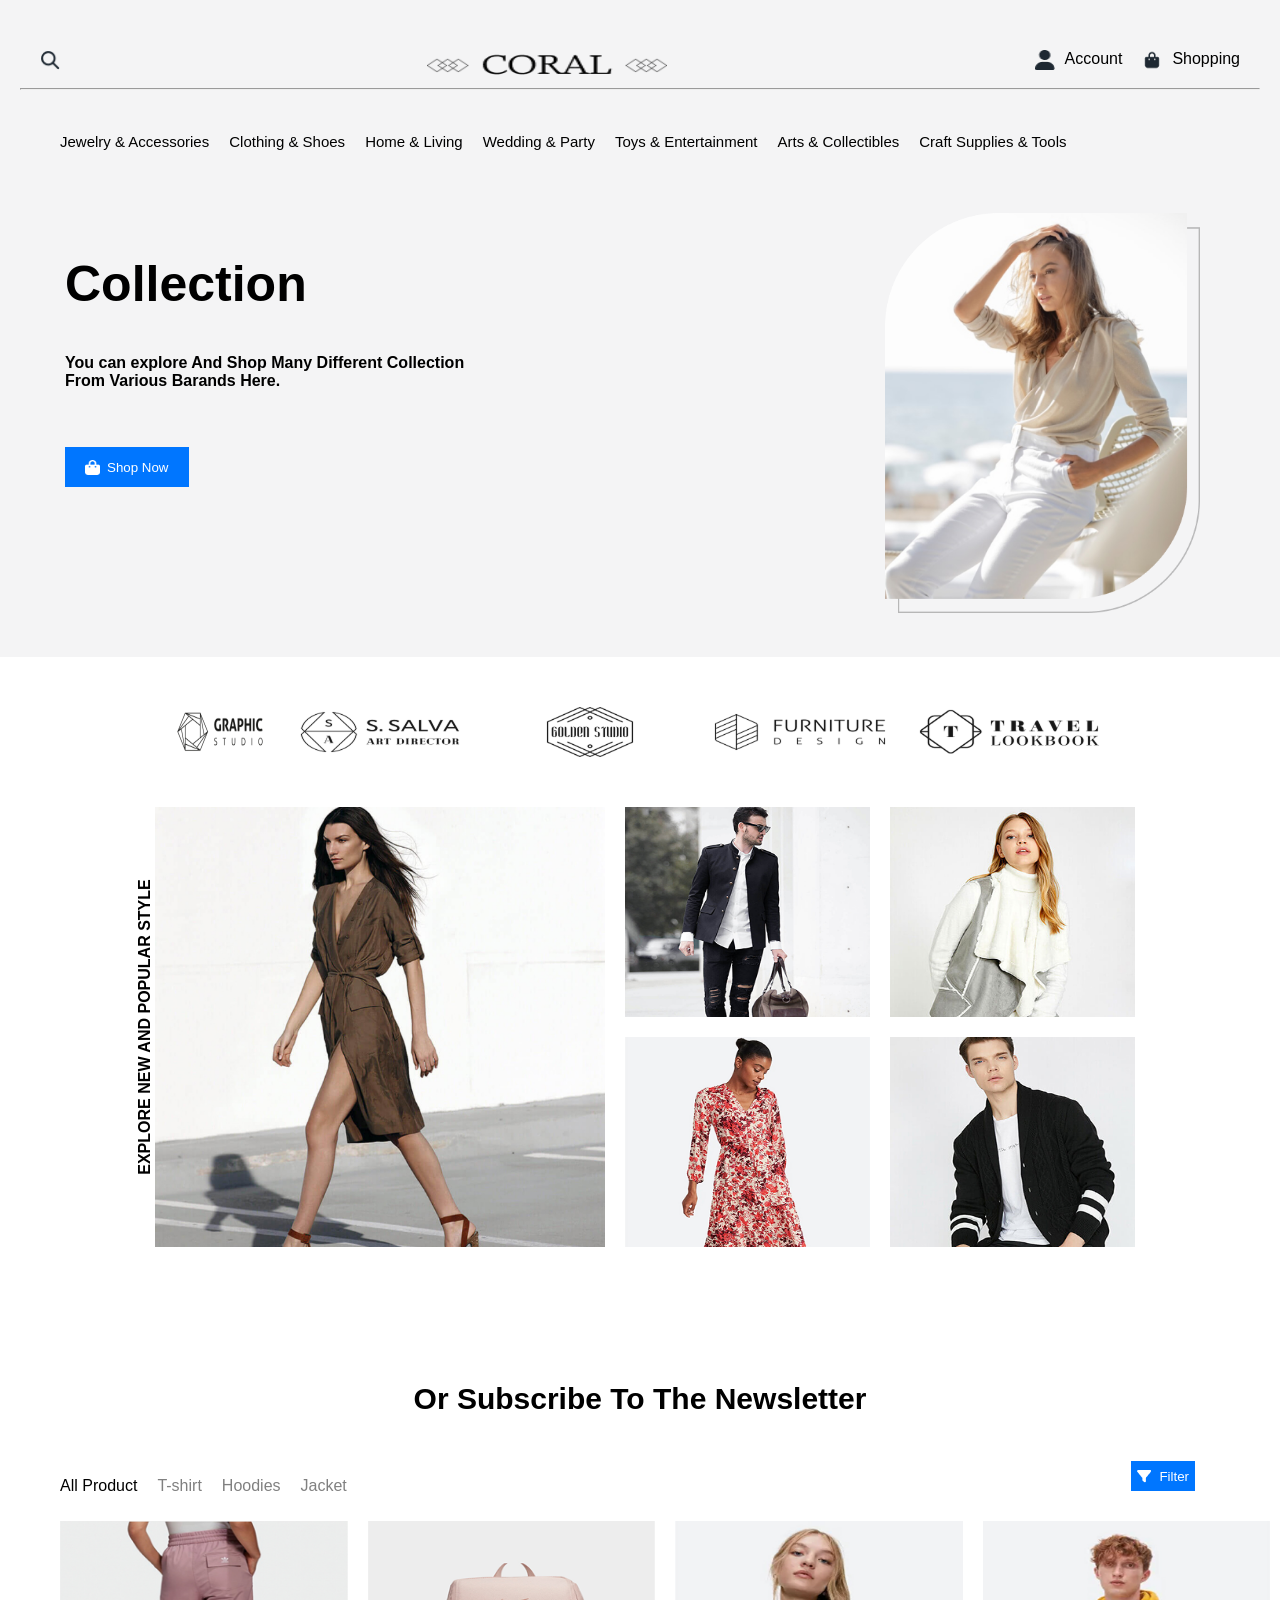
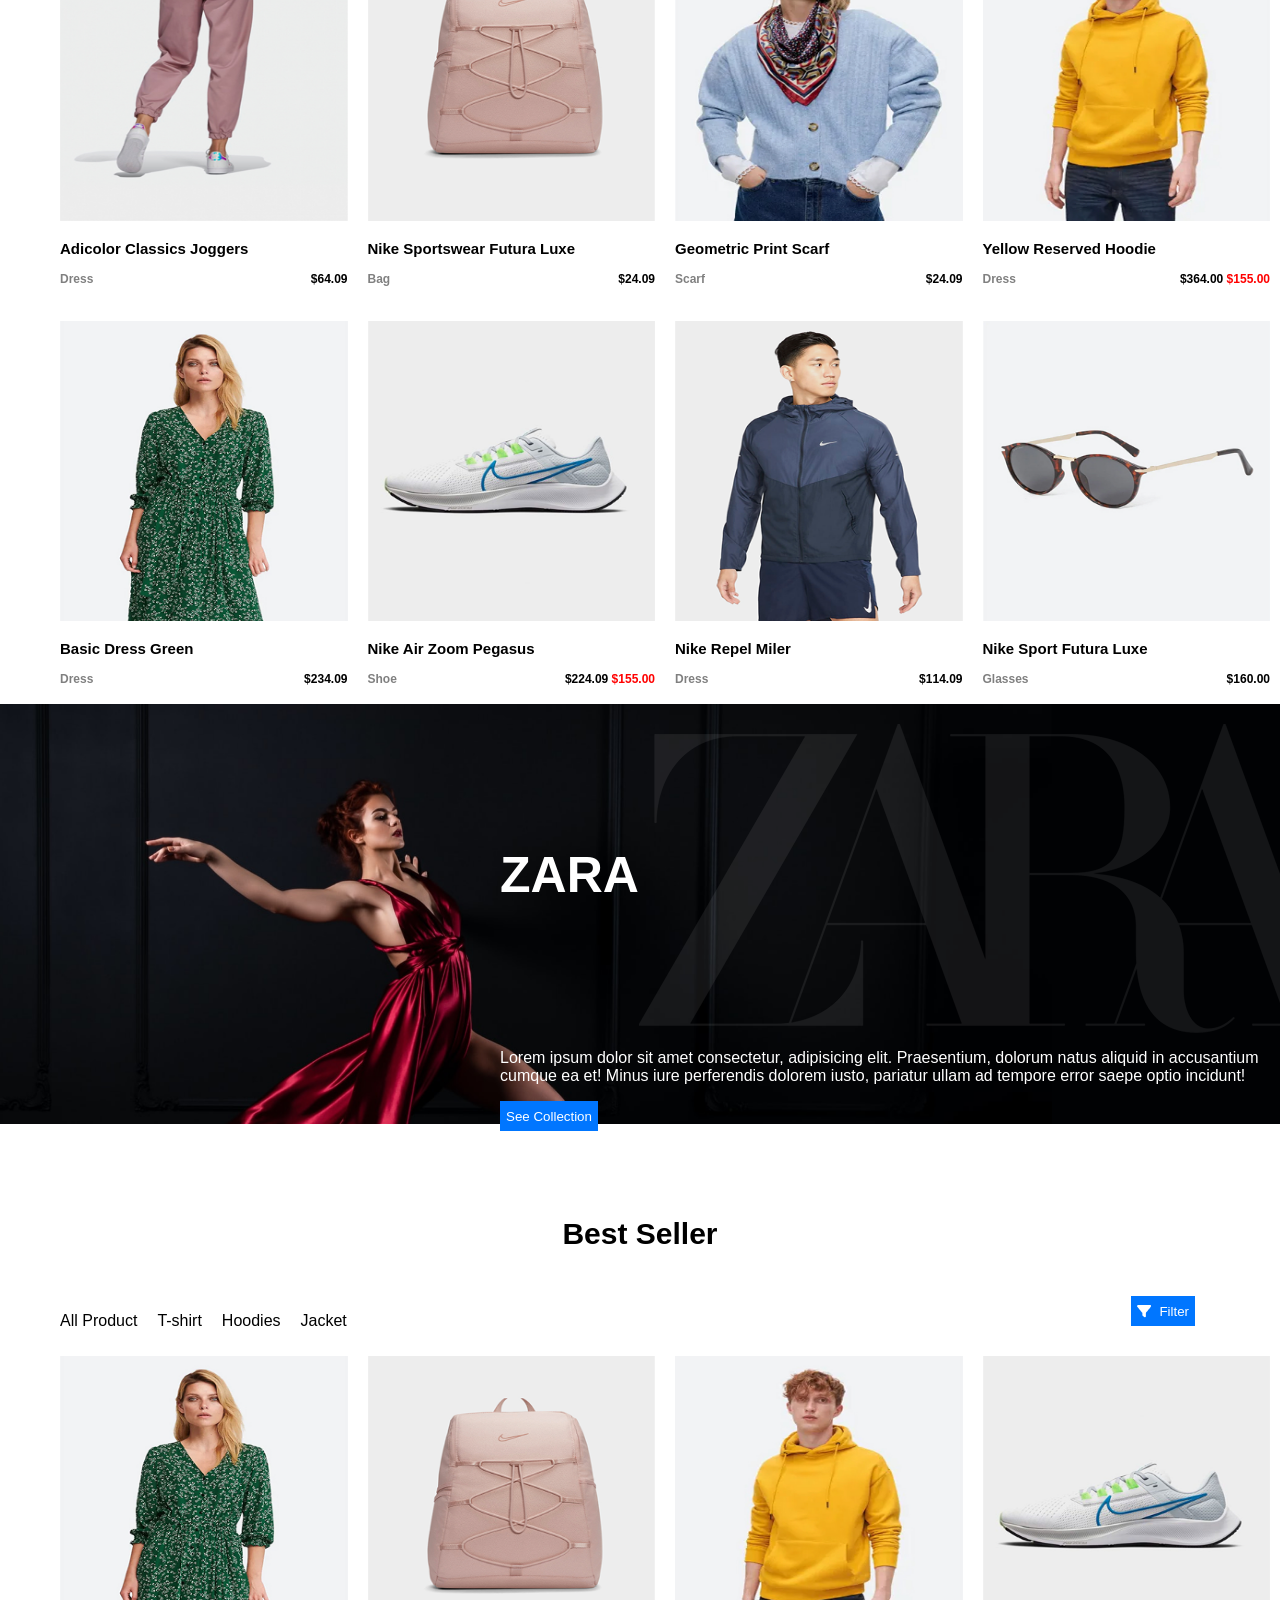
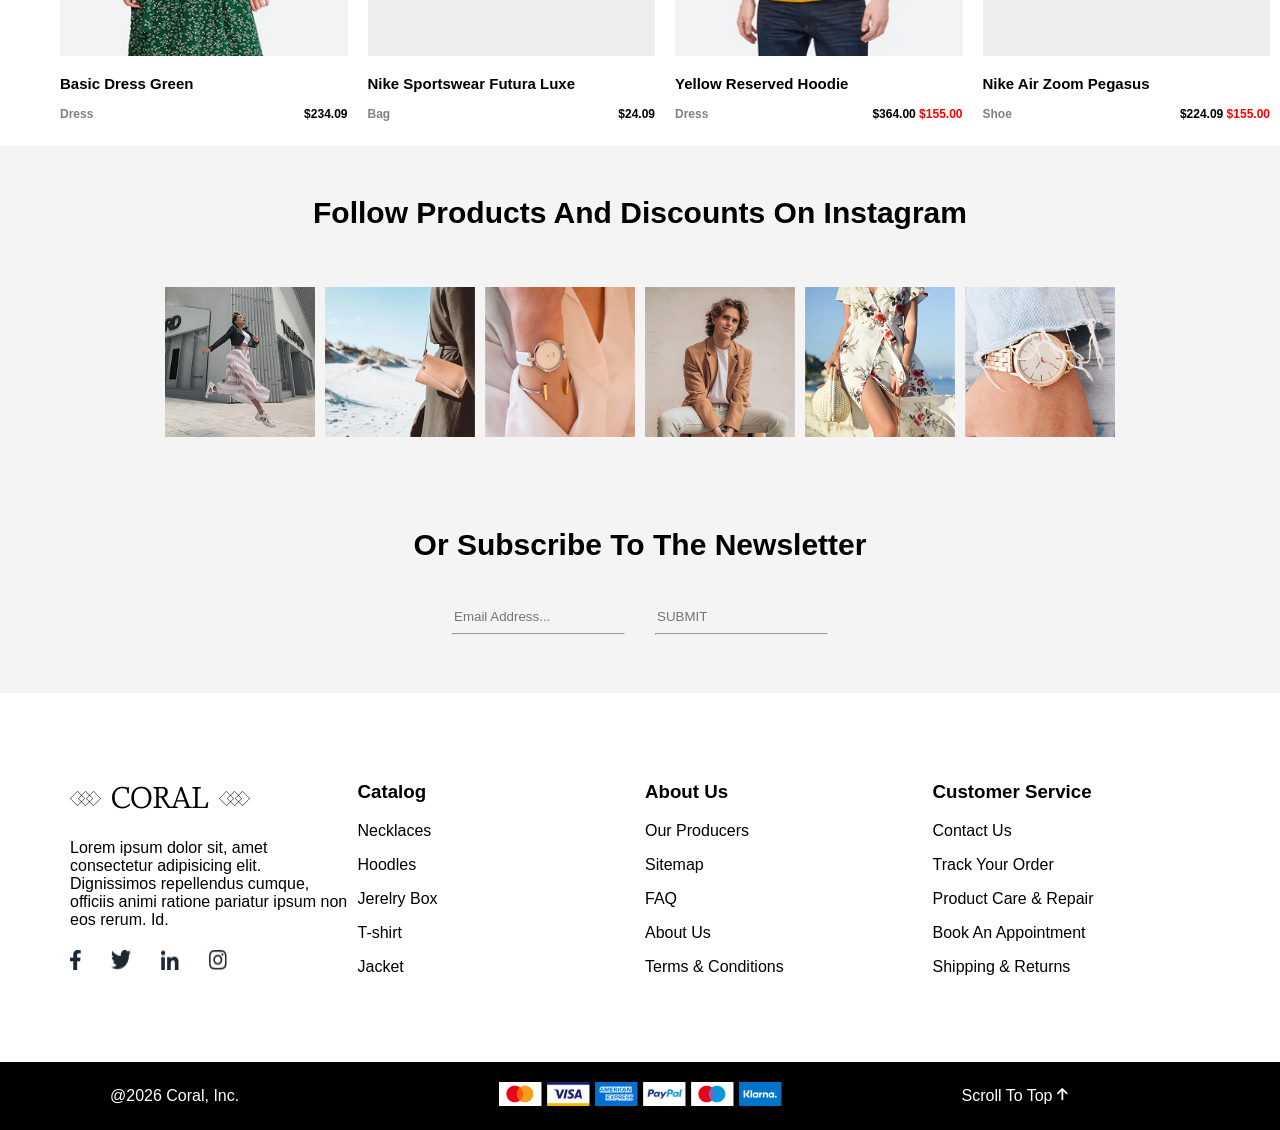
==== index.html @ 8d9a7d16 "Initial commit" ====
<!DOCTYPE html>
<html lang="en">
<head>
    <meta charset="UTF-8">
    <meta name="viewport" content="width=device-width, initial-scale=1.0">
    <title>Home Page</title>
    <link rel="stylesheet" href="style.css">
</head>
<body>

    <div class="mainimg">

    
    <nav class="nav-icon sticky" ><!--This is where i put my first nav-->
         <img src="icon.png" alt="Logo.png" width="20px" height="20px">
         <img src="logo.png" alt="Logo.png" width="20%" height="30px">
        <div class="text-img"> 
        <img src="iconA.png" alt="Logo.png" width="20px" height="20"> <a href="">Account</a> <br>
         <img src="shoping-icon.png" alt="Logo.png" width="20px" height="20"> <a href="">Shopping</a> 
        </div>

    </nav><hr>
    <div>
    <nav class="nav-button"> <!--This is where i put my second nav button-->
          <ul class="first-text">
            <li> <a href="index.html">Jewelry & Accessories</a></li>
            <li><a href="about.html">Clothing & Shoes</a></li>
            <li><a href="contact.html">Home & Living</a></li>
            <li><a href="contact.html">Wedding & Party</a></li>
       <li><a href="contact.html">Toys & Entertainment</a></li>
       <li><a href="contact.html">Arts & Collectibles</a></li>
    <li><a href="contact.html">Craft Supplies & Tools</a></li>    
    </ul> 
    </nav></div>

    <div class="section-one"> <!--first section-->
        <div class="first-side">
        <h2>Collection</h2>
        <h4>You can explore And Shop Many Different Collection <br>From Various Barands Here.</h4> <br><br>
       
        <button style="padding:20px 20px;"> <img src="icon1.png" width="15px" height="15px"> Shop Now</button></div>
        <div><img src="image-product.png" alt="collection.png" width="100%" height="400px"></div>
        
    </div>
</div>
    <div class="logo-section"><!--First logo section-->
         <img src="05.png" alt="Logo.png" width="100px" height="50px">
         <img src="brand-5.png" alt="Logo.png" width="200px" height="50px">
          <img src="brand-3.png" alt="Logo.png" width="200px" height="50px">
         <img src="brand-4.png" alt="Logo.png" width="200px" height="50px">
          <img src="brand-2.png" alt="Logo.png"width="200px" height="50px" >
        
    </div>
    <div class="image-m1">
  <div class="cat-pic"> 
  <img src="image-category-1.png" alt="image-side one"  width="100%" height="440px" style="padding-left: 10px; display: cover;">
 <h4 class="rotated">EXPLORE NEW AND POPULAR STYLE</h4>
  </div>
<!-- width="500px" height="450px" -->
 <div>
<div class="mar">
<img src="01.png" alt="Logo.png" width="245px" height="210px" > 
<img src="03.png" alt="Logo.png" width="245px" height="210px">
<img src="item-category-2.png" alt="Logo.png" width="245px" height="210px" >
<img src="item-category-hover 1.png" alt="Logo.png" width="245px" height="210px" >
</div>
 </div>


</div>

    
    <!-- <div class="section-two">
<div class="sideone">
    
<img src="image-category-1.png" alt="Logo.png" width="100%" height="400px" style="padding-left: 40px;"><h4 class="rotated-text">EXPLORE NEW AND POPULAR STYLE</h4>
</div>


  <div class="market1">
        <div class="saleone">
          <img src="image-product-6.png" alt="Ardicolor-classic.png"width="100%" height="300px" >   
          <p><b></b></p>
          <div class="price">
           <b> </b>

          </div>

    <div class="saleone">
            <img src="item-category-2.png" alt="Logo.png" width="100%" height="300px" > 
            <p><b></b>
  <div class="price">
           <b> </b>
        </div>
          </div>



        </div>
        <div class="saleone">
            <img src="image-product-4.png" alt="Logo.png"  width="100%" height="300px"> 
            <p><b></b></p>
  <div class="price">
           <b> </b>
        </div>

    <div class="saleone">
            <img src="image-product6.png" alt="Logo.png" width="100%" height="300px" > 
            <p><b></b>
  <div class="price">
           <b> </b>
        </div>
          </div>

          </div>



     
          </div>


     </div>
</div> 
 -->

<!--    
    <h2 class="sub">Or Subscribe To The Newsletter</h2> -->

    <!-- <div class="text">
        <div class="image">home
            <image class="more">
<img src="image-category-1.png" alt="Logo.png" width="100%" height="400px">
<img src="image-category-1.png" alt="Logo.png" width="100%" height="400px">
            </image>


        </div>


        <div class="text1">
           <p> <img src="image-category-1.png" alt="Logo.png" width="100%" height="400px"></p>
           
               
            <div class="two">come home when is time
                <img src="image-category-1.png" alt="Logo.png" width="100%" height="400px">
                <p>next</p>
                <p>come</p>
                <p><img src="image-category-1.png" alt="Logo.png" width="100%" height="400px"></p>
            </div>
            </div>
        
    </div> -->
    <div>
      <h2 class="sub">Or Subscribe To The Newsletter</h2>
    <section class="section">
      
        <ul class="item-search">
            <li>All Product</li>
            <li style="color: grey;">T-shirt</li>
            <li style="color: grey;">Hoodies</li>
            <li style="color: grey;">Jacket</li>  
        </ul> 
        <div class="btn1"> <button> <img src="icon2.png"> Filter</button>
</div>


    </section>


<div class="container">
  <div class="col">
    <div><img src="image-product-3.png" width="100%" height="300px"> </div>
    
    <h3>Adicolor Classics Joggers</h3>
    <div class = "sub-category">
      <p class="dr"><b>Dress</b></p>
      <p><b>$64.09</b></p>
    </div>

  </div>
 <!-- col two is here -->
   <div class="col">
    <div><img src="image-product-4.png" width="100%" height="300px"> </div>
    
    <h3>Nike Sportswear Futura Luxe</h3>
    <div class = "sub-category">
      <p class="dr"><b>Bag</b></b></p>
      <p><b>$24.09</b></p>
    </div>

  </div>
  <!--col 3 is here-->
     <div class="col">
      <div>   <img src="image-product-5.png" width="100%" height="300px"> </div>
 
    <h3>Geometric Print Scarf</h3>
    <div class = "sub-category">
      <p class="dr"><b>Scarf</b></b></p>
      <p><b>$24.09</b></p>
      
    </div>

  </div>
  <!--col 4 is here-->
     <div class="col">
      <div class="div-sale"> <img src="image-product6.png" width="100%" height="300px">   </div>
 <!-- <span class="top-sale">Sales</span> -->
    <h3>Yellow Reserved Hoodie</h3>
    <div class = "sub-category">
      <p class="dr"><b>Dress</b></b></p>
      <p class="dp"><b>$364.00</b>   <span style="color: red;"><b>$155.00</b></span></p>
      
    </div>

  </div>
</div>


<div class="container" style= "padding-top:35px;">
  <div class="col">
    <div><img src="image-product-7.png" width="100%" height="300px"> </div>
    
    <h3>Basic Dress Green</h3>
    <div class = "sub-category">
      <p class="dr"><b>Dress</b></p>
      <p> <b>$234.09</b></p>
    </div>

  </div>
 <!-- col two is here -->
   <div class="col">
    <div><img src="image-product-6.png" width="100%" height="300px"> </div>
    
    <h3>Nike Air Zoom Pegasus</h3>
    <div class = "sub-category">
      <p class="dr"><b>Shoe</b></p>
      <p> <b>$224.09</b> <span style="color: red; "> <b>$155.00</b></span></p>
    </div>

  </div>
  <!--col 3 is here-->
     <div class="col">
      <div>   <img src="image-product-1.png" width="100%" height="300px"> </div>
 
    <h3>Nike Repel Miler</h3>
    <div class = "sub-category">
      <p class="dr"> <b>Dress</b></p>
      <p> <b>$114.09</b></p>
      
    </div>

  </div>
  <!--col 4 is here-->
     <div class="col">
      <div class="div-sale"> <img src="image-product-2.png" width="100%" height="300px">   </div>
 <!-- <span class="top-sale">Sales</span> -->
    <h3>Nike Sport Futura Luxe</h3>
    <div class = "sub-category">
      <p class="dr"> <b>Glasses</b></p>
      <p class="dp"> <b>$160.00 </b> </p>
      
    </div>

  </div>
</div>


     <!-- <div class="market">
        <div class="saleone">
          <img src="image-product-3.png" alt="Ardicolor-classic.png"width="100%" height="300px" >   
          <p><b>Ardicolors Classics Joggers..</b></p>
          <div class="price">Dress
          <p class="prices"> <b> $25.00</b></p>

          </div><br>

    <div class="saleone">
            <img src="image-product-7.png" alt="Logo.png" width="100%" height="300px" > 
            <p><b>Nike Sportswear Futura Luxe..</b>
  <div class="price">Dress
           <b> $25.00</b>
        </div>
          </div>



        </div>
        <div class="saleone">
            <img src="image-product-4.png" alt="Logo.png"  width="100%" height="300px"> 
            <p><b>Nike Sportswear Futura Luxe</b></p>
  <div class="price">Dress
           <b> $25.00</b>
        </div><br>

    <div class="saleone">
            <img src="image-product-6.png" alt="Logo.png" width="100%" height="300px" > 
            <p><b>Nike Sportswear Futura Luxe</b>
  <div class="price">Dress
           <b> $25.00</b>
        </div>
          </div>

          </div>
        
 <div class="saleone">
            <img src="image-product-5.png" alt="Logo.png" width="100%" height="300px" > 
            <p><b>Nike Sportswear Futura Luxe<b></p>
  <div class="price">Dress
           <b> $25.00</b>
        </div><br>

    <div class="saleone">
            <img src="image-product-1.png" alt="Logo.png" width="100%" height="300px" > 
            <p><b>Nike Sportswear Futura Luxe</b>
  <div class="price">Dress
           <b> $25.00</b>
        </div>
          </div>

          </div>




           <div class="saleone">
            <img src="image-product6.png" alt="Logo.png" width="100%" height="300px" > 
            <p><b>Nike Sportswear Futura Luxe</b>
  <div class="price">Dress
           <b> $25.00</b>
        </div><br>
        

            <div class="saleone">
            <img src="image-product-2.png" alt="Logo.png" width="100%" height="300px" > 
            <p><b>Nike Sportswear Futura Luxe</b>
  <div class="price">Dress
           <b> $25.00</b>
        </div>
          </div>
          </div>


          
     

     </div>
     </div> -->

 <br>

    <div class="newtext">
        <div class="new11">
             <h2>ZARA</h2> 
             <img src="ZaraLogo 1.png" alt="Zara company logo" class="zere" ></div>
            <div class="lorem"> <P>Lorem ipsum dolor sit amet consectetur, adipisicing elit. Praesentium, dolorum natus aliquid in accusantium cumque ea et! Minus iure perferendis dolorem iusto, pariatur ullam ad tempore error saepe optio incidunt!</P>
            <button>See Collection</button>
            </div>      
        
    </div>
    <div><br></div>
    <!-- <div class="img-container">
<img src="background.png" alt="Sara image" width="100%" height="200px"class="zara-image">
<div class="overlay-text"> 
 <div class="logo-text-wrapper"> <span class="logo-text"> Zara</span>
  <img src="ZaraLogo 1.png" class="zara-logo"> 
</div>
      
  Lorem ipsum dolor sit, amet consectetur 
  adipisicing elit. Omnis ab soluta nesciunt, iste quaerat illo!


</div>
    </div> -->
    
  <h2 class="sub">Best Seller</h2>
     <section class="section">
        <ul class="item-search">
            <li>All Product</li>
            <li>T-shirt</li>
            <li>Hoodies</li>
            <li>Jacket</li>  
        </ul>   
        <div class="btn1"> <button> <img src="icon2.png"> Filter</button>
</div>
    </section>

    <div class="container">
  <div class="col">
    <div><img src="image-product-7.png" width="100%" height="300px"> </div>
    
    <h3>Basic Dress Green</h3>
    <div class = "sub-category">
      <p class="dr"><b>Dress</b></p>
      <p> <b>$234.09</b></p>
    </div>

  </div>
 <!-- col two is here -->
   <div class="col">
    <div><img src="image-product-4.png" width="100%" height="300px"> </div>
    
    <h3>Nike Sportswear Futura Luxe</h3>
    <div class = "sub-category">
      <p class="dr"><b>Bag</b></b></p>
      <p><b>$24.09</b></p>
    </div>

  </div>
  <!--col 3 is here-->
     <div class="col">
      <div class="div-sale"> <img src="image-product6.png" width="100%" height="300px">   </div>
 <!-- <span class="top-sale">Sales</span> -->
    <h3>Yellow Reserved Hoodie</h3>
    <div class = "sub-category">
      <p class="dr"><b>Dress</b></b></p>
      <p class="dp"><b>$364.00</b>   <span style="color: red;"><b>$155.00</b></span></p>
      
    </div>

  </div>
  <!--col 4 is here-->
   <div class="col">
    <div><img src="image-product-6.png" width="100%" height="300px"> </div>
    
    <h3>Nike Air Zoom Pegasus</h3>
    <div class = "sub-category">
      <p class="dr"><b>Shoe</b></p>
      <p> <b>$224.09</b> <span style="color: red; "> <b>$155.00</b></span></p>
    </div>

  </div>
</div>


     <!-- <div class="market">
        <div class="saleone">
          <img src="image-product-3.png" alt="Ardicolor-classic.png"width="100%" height="300px" >   
          <p><b>Ardicolors Classics Joggers</b></p>
          <div class="price">Dress
           <b> $25.00</b>

          </div><br>

    <div class="saleone">
          
           
  <div class="price">
           
        </div>
          </div>



        </div>
        <div class="saleone">
            <img src="image-product-4.png" alt="Logo.png"  width="100%" height="300px"> 
            <p><b>Nike Sportswear Futura Luxe</b></p>
  <div class="price">Dress
           <b> $25.00</b>
        </div><br>

    <div class="saleone">
            
          
  <div class="price">
           <b> </b>
        </div>
          </div>

          </div>

 <div class="saleone">
            <img src="image-product-5.png" alt="Logo.png" width="100%" height="300px" > 
            <p><b>Nike Sportswear Futura Luxe<b></p>
  <div class="price">Dress
           <b> $25.00</b>
        </div><br>

    <div class="saleone">
           
            
  <div class="price">
           <b> </b>
        </div>
          </div>

          </div>




           <div class="saleone">
            <img src="image-product6.png" alt="Logo.png" width="100%" height="300px" > 
            <p><b>Nike Sportswear Futura Luxe</b>
  <div class="price">Dress
           <b> $25.00</b>
        </div><br>
        

           
          </div>
          </div>


          
     

     </div> -->

<div class="section2">
  <h2 class="sub">Follow Products And Discounts On Instagram</h2>
  <div class="section2image">

  
  <div><img src="image-product-12.png" alt="" width="150px" height="150px" style="display: cover;" ></div>
  <div><img src="image-product-11.png" alt=""width="150px" height="150px" style="display: cover;"></div>
  <div><img src="image-product-9.png" alt=""width="150px" height="150px" style="display: cover;"></div>
  <div><img src="image-product-13.png" alt=""width="150px" height="150px" style="display: cover;"></div>
  <div><img src="image-product-10.png" alt=""width="150px" height="150px" style="display: cover;"></div>
  <div><img src="image-product-8.png" alt=""width="150px" height="150px" style="display: cover;"></div>

  </div>
  <h2 class="sub">Or Subscribe To The Newsletter</h2>
  <div class="newsletter">
    <div>
    <input type="email" placeholder="Email Address..." style="border: none;border-width: 0px;" class="mailer"> <hr></div>
    <div> <input type="sub" placeholder="SUBMIT"> <hr class="mar-hr"></div>
    <!-- <div><button>SUBMIT</button><hr></div> -->

  </div>

</div>
<!--This is where i add the bottom nav, to know more about the website-->
<div class="libary">
<div><h3><img src="logo.png"></h3> <p>Lorem ipsum dolor sit, amet consectetur adipisicing elit. Dignissimos repellendus cumque, officiis animi ratione pariatur ipsum non eos rerum. Id.
   <div class="social-icon"><img src="facebook.png"> <img src="twiter.png">
    <img src="linkedin.png">  <img src="instagram.png"></div>


</div>
<div class="catalog"><h3>Catalog</h3>
  <div class="catalog-list"><p>Necklaces</p>
  <p>Hoodles</p>
   <p>Jerelry Box</p>
   <p>T-shirt</p>
  <p>Jacket</p>
  
  </div>
 
</div>
<div><h3>About Us</h3>
  <div class="catalog-list"><p>Our Producers</p>
  <p>Sitemap</p>
   <p>FAQ</p>
   <p>About Us</p>
  <p>Terms & Conditions</p>
  
  </div>
</div>
<div><h3>Customer Service</h3>
  <div class="catalog-list">
  <p>Contact Us</p>
  <p>Track Your Order</p>
   <p>Product Care & Repair</p>
   <p>Book An Appointment</p>
  <p>Shipping & Returns</p>
  
  </div>
</div>
</div><!--end of libary-->


<!-- <div class="image-m1">
  <div><img src="image-category-1.png" alt="image-side one"  width="500px" height="px"></div>
<div class="baba">
<div class="mar"><img src="item-category-2.png" alt="Logo.png" width="240px" height="px" > 
<img src="item-category-2.png" alt="Logo.png" width="240px" height="px"> </div>

<div class="mar"><img src="item-category-2.png" alt="Logo.png" width="240px" height="px" > 
<img src="item-category-2.png" alt="Logo.png" width="240px" height="px" > </div>
</div>
</div>
<hr><h1>see here</h1> -->





<!-- trying to add a text to a image -->

<div>
<footer><!--Footer section-->
<div class="footer">
  <div class="footercontent">@2026 Coral, Inc.</div>
  <div class="footercontent"> <img src="icons_payment 1.png" class="payment-icon"></div>
  <div class="footercontent">Scroll To Top <img src="arrow.png"> </div>
  </div>
</footer>
</div>


</body>
</html>
---- style.css ----
body{
    padding-left: 0px;
    padding-right:0px;
    border:0;
    margin:0;
    font-family: Arial;
}
.mainimg{background-color: rgb(244,244,245);
   padding:20px 20px;
   padding-bottom: 40px;

/* background-repeat: no-repeat;
background-size: cover; */
}
a{
   color:#f5f5f6;
   text-decoration:none;

}

.nav-icon{
   font-size:1em;
    justify-content: space-between;
   display: flex;
   flex-wrap: wrap;
    gap: 40px;
    padding-left: 20px;
    padding-right:20px;
    padding-top:30px;
    
    }
   /* .sticky{
    position:fixed;
    top: 0;
    width: 100%;
    }  */
    .text-img{
        display: flex;
        gap:10px;
    }
    .rotated-text{
      transform: rotate(270deg);
   text-align: center;
   margin: 0px;
   padding-bottom: 460px;
   padding-top: px;
   padding-right: 0px;
   padding-left: 80px;
    }
    ul {
        display: flex;
        justify-content: space-between;
        list-style-type: none;
        color:black;
       font-style: normal;

    }
    a{
        color: black;
    }
    .btn1{
      padding-right: 65px;
      align-items: flex-end;
    }
   button{
        border:none;
        border-radius: 0;
        background-color: #0076ff;
        padding:12px,20px;
        /* size:30px; */
        color:white;
        display:flex;
        cursor:pointer;
    
        /* flex-direction: row column; */
        justify-content: space-between;
        gap:7px;

        text-align: center;
        align-items:center;
       
        height:30px;
        transition: background-color o.3s ease;
        
        
        
    }
    button:hover{
      background-color: #0056b3;
      transform: scale(1.05);
    }
     button.img{
        width:20px;
        height:40px;
        background-color: white;
   
        
     }
     .shoping-icon{
color:white;
     }
     div.image-product{
        display: flex;
        gap:20px;
     }
     .section-one{
        display: flex;
        flex-wrap: wrap;
        padding-top: 3rem;
         padding-left: 45px;
    padding-right:60px;
    justify-content: space-between;
    gap: 20px;
     }
     h2{
        font-size: 50px;
     }
     .sub{
text-align: center;
padding-top: 50px;
     }
     /* h4{
        font-size: 20px;
        display:flex;
        flex-direction:row ;
     } */
     .first-side{
       display: inline-block;
       /* padding-left: 100px; */

     }
     .logo-section{
      padding-right: 30px;
    padding-left: 30px;  
    padding-top: 50px;
  justify-content: center;
    display: flex;
    flex-wrap: wrap;
     gap:10px;
     flex-direction: row;
     -ms-flex-item-align: start;
    }
    .logo-section:hover{
      transform:rotate(-2turn)
    }

    .section-two{
       display:flex;
       flex-direction: row;
        padding-top: 80px;
    padding-left: 20px;
    padding-right:20px;
    padding-bottom: 30px;
    justify-content: space-between;
    display: flex;
    }
    /* .h4{
      display: flex;
      flex-direction: row;
    } */
    .side-part{
        /* padding-bottom: 300px;
        padding-left: 30px;
        padding-right: 40px;
        justify-content: space-between;
         padding-top: 30px;  */
         display: flex;
         flex-direction: row;
         gap:30px;
    
       
    }
 
    
    .side-part1{
     
           /* padding-left: 30px;
            padding-right: 30px;
            padding-top: 30px;
          justify-content: space-between; */
            display: flex;
            flex-direction: row;
         gap:20px;
    
      
    }
    
    section {
      display: flex;
        /* padding-top: 80px; */
    padding-left: 20px;
    padding-right:20px;
    padding-bottom: px;
    justify-content: space-between;
    gap:px;
    animation: fadein 1s
    ease-in-out; 

    }
    @keyframes fadein{
      from {opacity:0;}
      to{opacity:1;}
      
      
    }

    ul {
      gap:20px;
    }
    .market1{
       display: flex;
       gap:20px;
    }
    .market{
      display: grid;
      grid-template-columns: 1fr 1fr 1fr 1fr;
      gap: 50px;
      /* padding-bottom: 0px; */
      align-items: center;
      text-align: center;
      padding: 20px 40px;
      padding-bottom: 100px;
      justify-content: space-between;
    }
    .saleone{
      display:flex;
      flex-direction: column;
      padding: 0%;
    }

      .price{
      display: flex;
      color:grey;
      gap: 50px;
      row-gap: 0;
      padding-bottom: 0px;
      padding-top: 0;
      align-items: center;
      padding-left: 20px;
      padding-right: 20px;
   justify-content: space-between;
   
   }
   .prices{
      color:black;
   }
   .nav-button{
      display:flex;
      flex-wrap:wrap;
      font-size:15px;
        justify-content:space-between;
   }




      /* justify-content: space-between; */
    /* h2 h4 {
     text-align: center;
      font-size: 60px;
    } */


    /* .text{
      display: flex;
      justify-content: space-between;
    }
      .text1{
         display: flex;
         gap: 30px;
      }
      .two{
         display: flex;
         gap:20px;
         
      }
      .image{
         gap:40px;
         margin-bottom: 30px;
         justify-content: 20px;
      
      }
      .more{
         display: flex;
         gap:30px;
         border-bottom-right-radius: 30px;
      } */

.first-text{
   display: flex;
   gap: 20px;
   padding-top: 20px;
   list-style-type: none;
   margin: none;
 
}

@media (max-width:768px){
   .nav-icon{
      gap: 3px;
       grid-template-columns: repeat(1,1fr);
       grid-column: column;
       font-size: smaller;
   }
   .item-search{
      font-size:10px;
      display:flex;
      flex-wrap:wrap;
      gap: 10px;
   }
   .first-text{
       h4{
        font-size: 1em;
        font-weight: lighter;

   }

     
   }
 @media only screen and (max-width: 740px){
   li{
      font-weight: lighter;
      font-size: 1em;
      display: grid;
 grid-template-columns: 1fr;
   }
   .logo-section{
      display: flex;
      flex-direction: column;
      align-items: center;
   }

 }
 /* @media only screen and (max-width: 344px){
    .cat-pic img{
   width: 80%;
   height: 30px;
    padding-left: px;
}
} */

@media only screen and (max-width: 600px){
  h2{
        font-size: 1em;
       
   }
   div.footercontent{
    padding: 0px;
    font-size: 12px;
  
   }
   img.payment-ico{

width:100px;
   }
   div.footer{
 display: grid;
 grid-template-columns: repeat(3, 1fr);
 padding-right:0px ;
 padding-left: 0px;

 flex-wrap: wrap;
 justify-content:left;
 flex-direction: row;
 color: #0056b3;
     }
   input.mailer{
    padding-left: 18px;
   }
hr.mar-hr{
    margin: 3px;
 
   }
   div.libary{
    display: grid;
    grid-template-columns: repeat(1, 1fr);
    gap: 10px;
    padding: 70px;
    align-items: center;
 

   justify-content:space-between;
   
 }
       h4{
        font-size: 1em;
        font-weight: lighter;

   }
    a {
         font-size: 1em;
         gap: 10px;
         display: flex;
           flex-direction: column;

      }
      
 div.mar {
 display: grid;
 gap:20px;
 row-gap: 20px;
 grid-template-columns: repeat (auto-fill, minmax (1 1fr));
 grid-template-columns:3fr ;
  grid-column: 1/1;
  column-gap:-50px
  
    }
        .cat-pic{
padding-left: 50px;
display: flex;
width: fit-content;
align-content: center;

   
   }
h4.rotated{
 color: #0056b3;
 font-size: 12px;
 padding-top: 7px;
}
   .cat-pic img{
   width: 90%;
   height: 330px;
    padding-left: 80px;
}
    .btn1{
      padding-right: 3px;
      align-items: flex-end;
      text-align: center;
      color: yellow;
    }


}
.bgimg{
   background-image: url(background.png);
   background-size:cover;
   width: 100%;
   height: 450px;
   /* display: flex; */


   /* display: cover;
   width:100%; 
   height:400px; */
   
}
}
.new11{
   display: flex;
   flex-direction: row;
}
.lorem{padding-bottom: 150px;}
.newtext {display: flex;
   flex-direction:column ;

justify-content: space-between;
padding-left:500px;
padding-top: 20px;
background-image: url(background.png);
background-size: cover;
color: white;
  width: auto;
   height: 400px;
}
.newtext h2{
   padding-top: 80px;
   gap: 40px;
   text-align: center;
}
.section2{
   background-color:  rgb(244,244,245);;
   padding-bottom :50px;

}
.sub{
   padding-bottom:20px;
   font-size:30px
}
.section2image{
   display: flex;
   flex-direction: row;
   flex-wrap:wrap;
   justify-content:center;
   padding: 12px 20px;
   gap: 10px;
   box-sizing: border-box;


}
.newsletter{
   display: flex;
   flex-direction:row;
justify-content: center;
gap:30px;
}

@media (max-width: 768px){
    .grid{
        grid-template-columns: repeat(1,1fr);
    }
    .zere{
        display: flex;
        flex-direction: column;
        align-items: center;
        width: 100%;
        height:50px;
    }
    div.container{
           display: grid;
  grid-template-columns: repeat(1, 1fr);
  gap: 20px;
   padding: 10px 10px 0px 60px;
      align-content: center;
   text-align: center;
 }
    }
    .menu{
        gap:12px;
    }
   .image-m1{
      grid-template-columns: repeat(1,1fr);
   }
 .first-text{
   display:flex;
   flex-wrap:wrap;  
   }
 

 input{
   background: scroll;
   border: none;
   color:white;
 }
 .libary{
    display: grid;
    grid-template-columns: repeat(4,1fr);
    gap: 10px;
    padding: 70px;
 cursor: pointer;

   justify-content:space-between;
   
 }
 .social-icon{
   padding-top:5px;
   gap:30px;
   display:flex;
 }
/* this is where i add my hover to the images */
 /* img{
   transition:1s;
 }
 img:hover{
   transform: scale(1.05);
 } */

.rotated{
    transform: rotate(-0.25turn);
text-align: center;
  transform-origin: left;
  padding-left: 50px;
}

 .cat-pic{
   display: grid;
   grid-template-columns: repeat(1fr);
   align-items: center;
   margin: 0px;
   border: 0px;
   padding-left: 0px;
   align-items: center;
   align-content: center;
 }
 .image-m1{
   
   display:flex;
   flex-wrap: wrap;
   gap:30px;
   /* align-content: center;
   align-items: center; */
   /* align-items: center; */
   justify-content: center;
 
/* grid-template-columns: repeat (auto-fill, minmax (1fr 1fr));
grid-template-rows: 1fr; */
   padding-top: 50px;
 
  
 }


 .mar {
 display: grid;
 gap:20px;
 row-gap: 20px;
 grid-template-columns: repeat (auto-fill, minmax (50px, 1fr));
 grid-template-columns: 3fr 3fr ;
  grid-column: 1/1;
  column-gap:-50px
  /* align-items center; */
  /* align-content center;  */
  
    }
 
  /* grid-template-rows:(auto-fill, minmax (200px, 2fr));

 
   grid-gap: 25px; */


  .footer{
 display: grid;
    grid-template-columns: repeat(3,1fr);
    flex-wrap: wrap;
   justify-content:space-between;
   background-color:black;
   color:white;
   align-items:center;
   padding:20px;
   cursor:pointer;
 }
 .footercontent{
   padding-right:90px;
   padding-left:90px;
    cursor:pointer;
 }
 .container{
   /* display: flex;
   align-items: center;
   flex-wrap: wrap;
   align-content: center;
   text-align: center;
   gap:10px;
   padding: 10px 10px 0px 60px; */


     display: grid;
  grid-template-columns: repeat(4, 1fr);
  gap: 20px;
   padding: 10px 10px 0px 60px;
      align-content: center;
   text-align: center;
 }
 /* .col{
   align-items: center;
   align-content: center;
 
 } */
 .sub-category {
   display: grid;
   /* flex-wrap:wrap;
   flex-direction: center; */
grid-template-columns:1fr 1fr;
gap: 0px;


 }

 .sub-category p{
text-align: right;
color:black;
align-content: center;
font-size:12px;
margin:0px;

 }
 .sub-category p.dr{
   color:grey;
   font-size: 12px;
   text-align:left;
 }

 .col h3{
  font-size: 15px;
  text-align: left;
  padding: 0px;

 }
 .img-container{
  position:relative;
  display:inline-block;
 }
 .zara-image{
  display: block;
  width: 100%;
  height: auto;
 }
 .overlay-text{
  position: absolute;
  top: 35%;
  left: 70%;
  transform: translate(-50%, -50%);
  color: white;
  font-size: 20px;
  text-align: center;
  padding: 10px 20px;
  background-color: rgba(0,0,0,0.5);
 }
 .logo-text-wrapper{
  display: flex;
  align-items: center;
  gap: 10px;
 }
 .zara-logo{
  height:130px;
  width: auto;
  position: absolute;
  top: 8px;
right: 3px;
 }
.unlay{
  display: flex;

  flex-direction: row;
}
/* .top-sale{
  
  text-align:left;
  color: white;
  background-color: black;
  padding: 5px 20px 5px 20px;
  max-width: fit-content;
  transform: rotateY('angle');


}
.div-sale{
  display: grid;
  
}
.span{
  padding: 50px 10px;
} */

 
@media (max-width: 600px) {
  .overlay {
    width: 95%;
    right: 2.5%;
    padding: 1rem;
  }

  .zere {
    width: 50px;
    height: 50px;
  }
  .newtext{
    padding-top: 30px;
  }
  .div.new11{
    align-items:center;
    text-align: right;
    padding: 0px;
  }
  img.zere{
    align-items: center;
    padding-left: 0px;
  }
  p{
     padding-left: 100px;
  }
  h2{
    text-align: right;
    padding-left: 100px;
  }
button{
  margin-left: 100px;
}


.overlay {
  position: absolute;
  top: 0;
  right: 0;
  width: 50%;
  height: 100%;
  display: flex;
  flex-direction: column;
  justify-content: center;
  align-items: flex-start;     /* everything starts from left-to-right inside the right half */
  padding: 2rem 1.5rem;
  color: white;
  box-sizing: border-box;
  gap: 16px;
}

.new11 {
  display: flex;
  flex-direction: row;
  align-items: center;          /* vertically centers logo and text beside each other */
  justify-content: flex-start;  /* starts from left within the right column */
  gap: 10px;                    /* space between logo and "ZARA" text */
  width: 100%;
}

.zere {
  width: 40px;                  /* smaller logo */
  height: 40px;
  object-fit: contain;

}

h2 {
  font-size: 18px;
  margin: 0;
  padding: 0;
  white-space: nowrap;          /* stops "ZARA" from wrapping */
}

.lorem {
  display: flex;
  flex-direction: column;
  align-items: flex-start;      /* text and button start from the left within the right column */
  text-align: left;
  gap: 16px;
  width: 100%;
  padding-left: 500px;
}

p {
  font-size: clamp(5px, 0.5vw, 12px);
  margin: 0;
  line-height: 1.6;
}

button {
  border: none;
  border-radius: 0;
  background-color: #0076ff;
  color: white;
  padding: 8px 20px;
  height: 30px;
  border-radius: 30px;
  font-size: 12px;
  cursor: pointer;
  transition: background-color 0.3s ease;
  align-self: flex-start;       /* button starts from the left, not stretched */
}

button:hover {
  background-color: #0056b3;
  transform: scale(1.05);
}


.newtext {
  display: flex;
  flex-direction: column;
  justify-content: center;
  align-items: flex-end;        /* pushes children to the right */
  padding: 20px 2rem;
  background-image: url(background.png);
  background-size: contain;
  background-position: center center;
  background-repeat: no-repeat;
  color: white;
  width: 100%;
  min-height: 500px;
  box-sizing: border-box;
  position: relative;
  padding-bottom: 30px; /* adds space at the bottom for the button */
  padding-top: 30px;
}
}
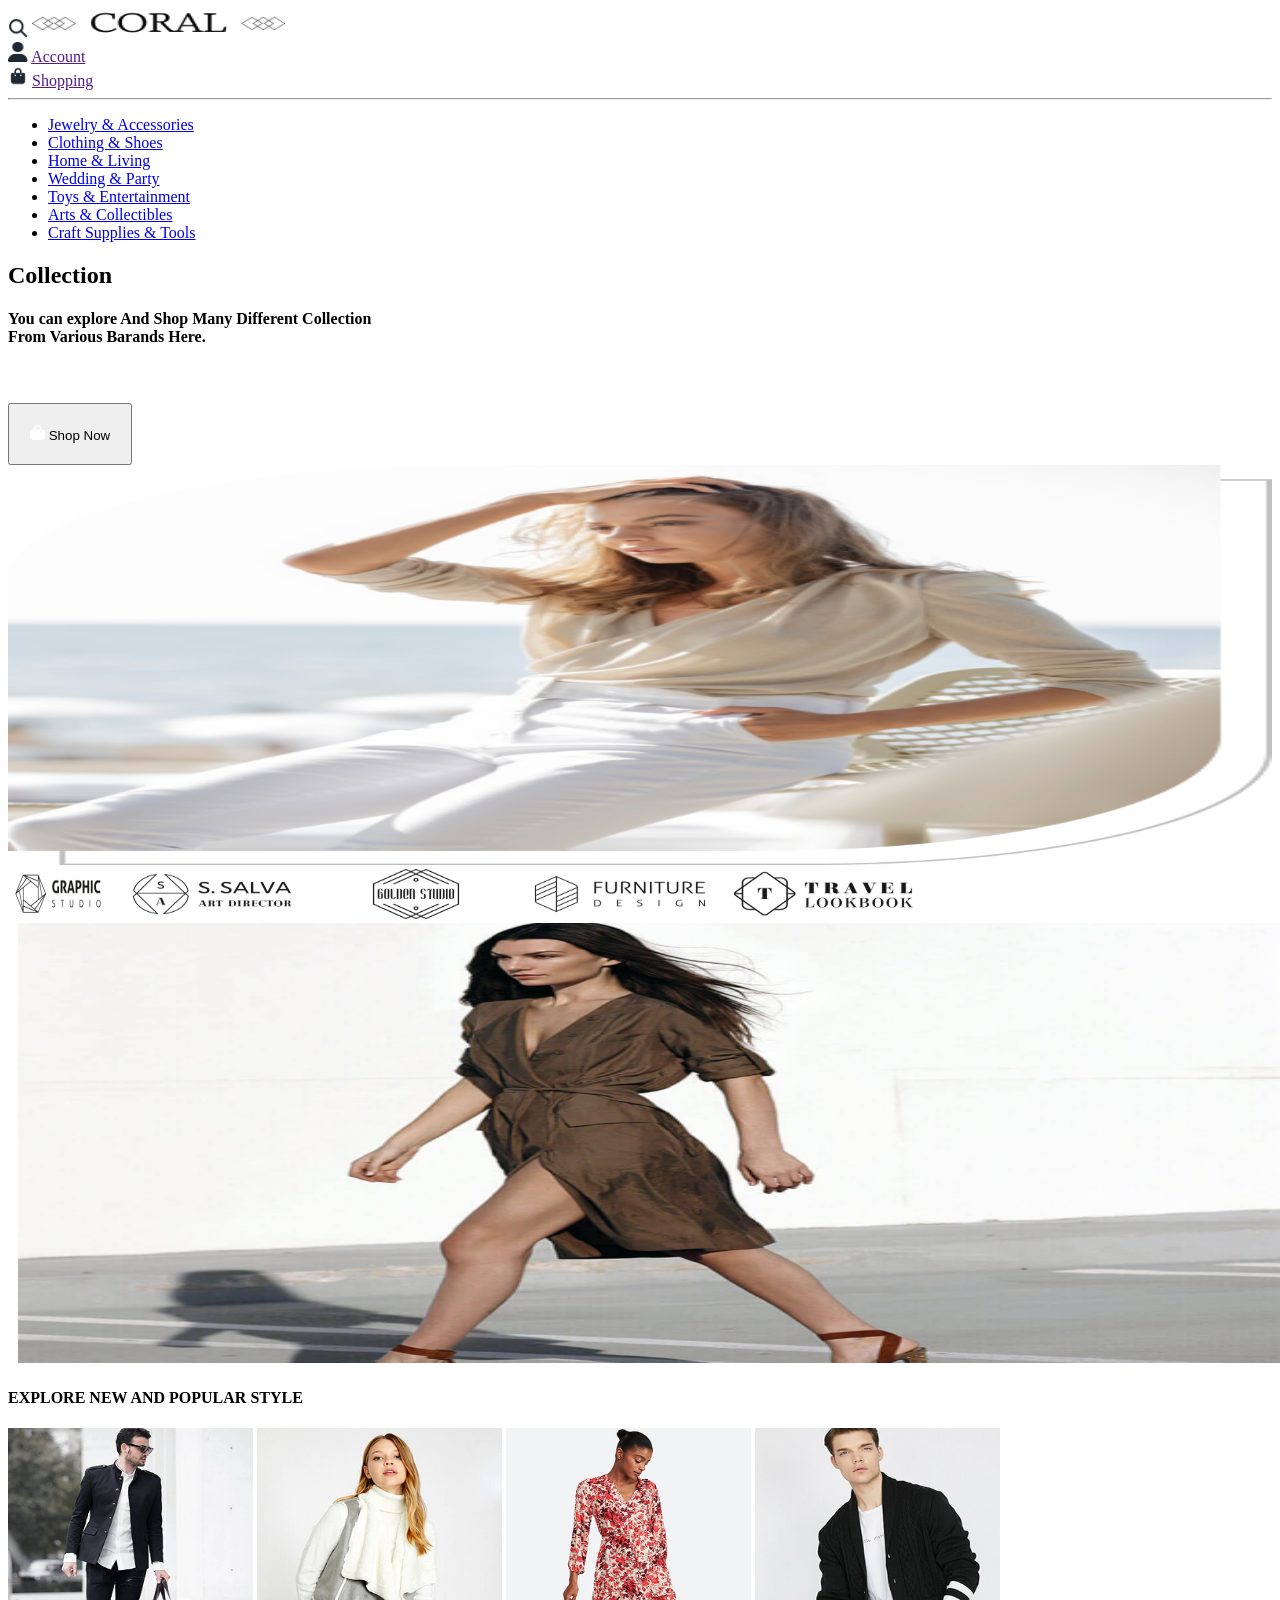
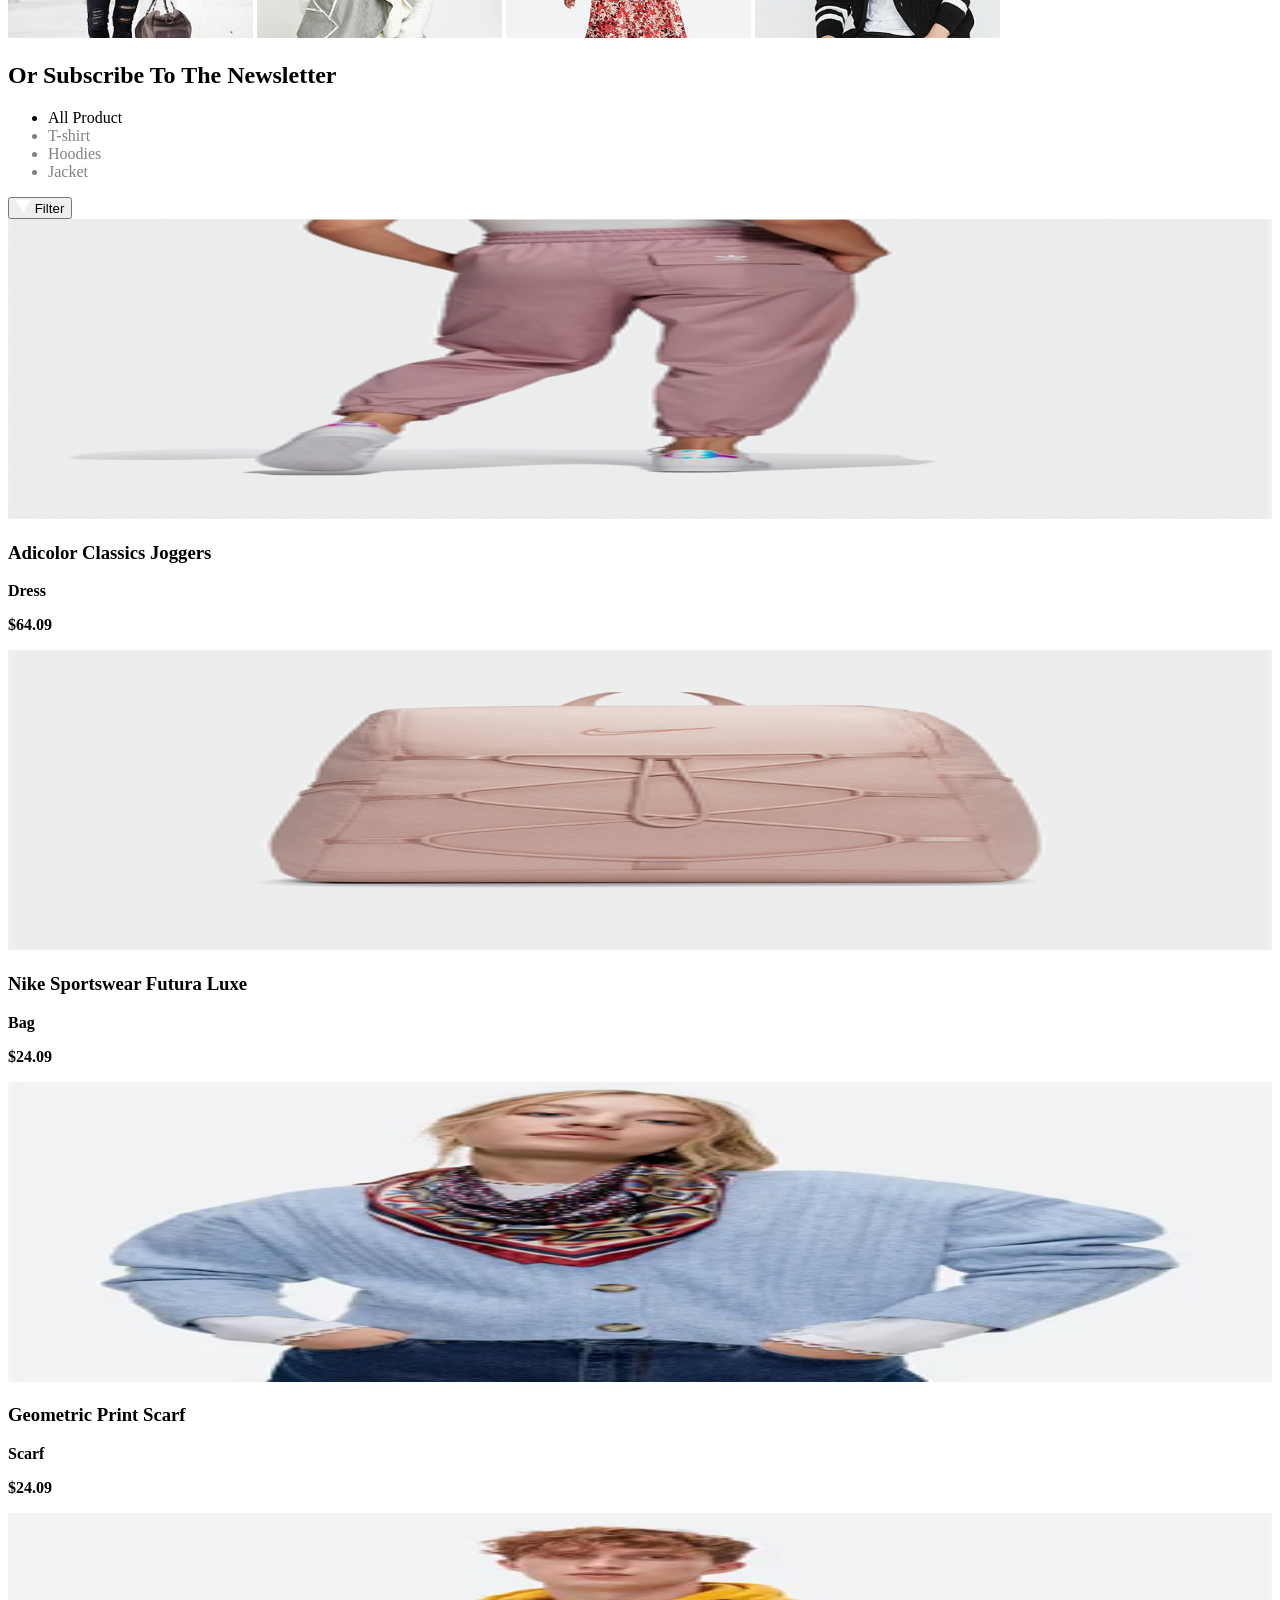
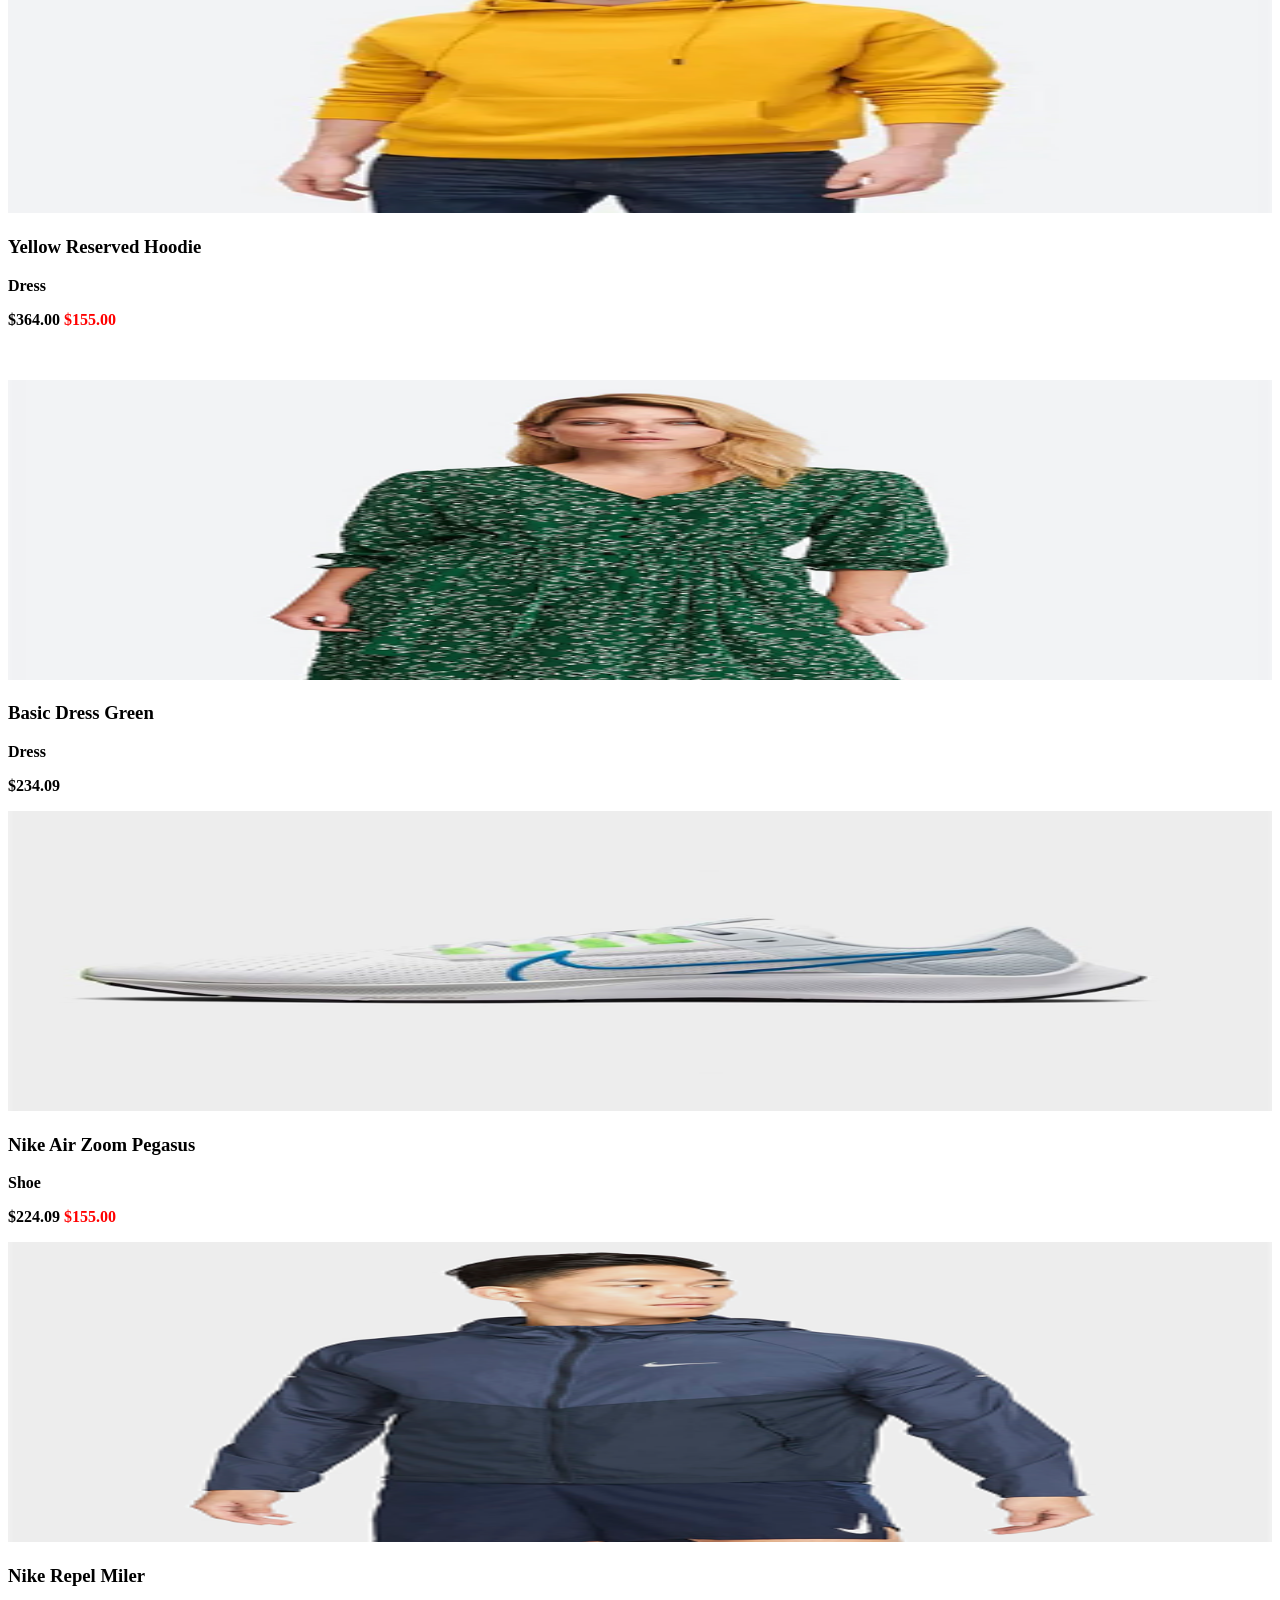
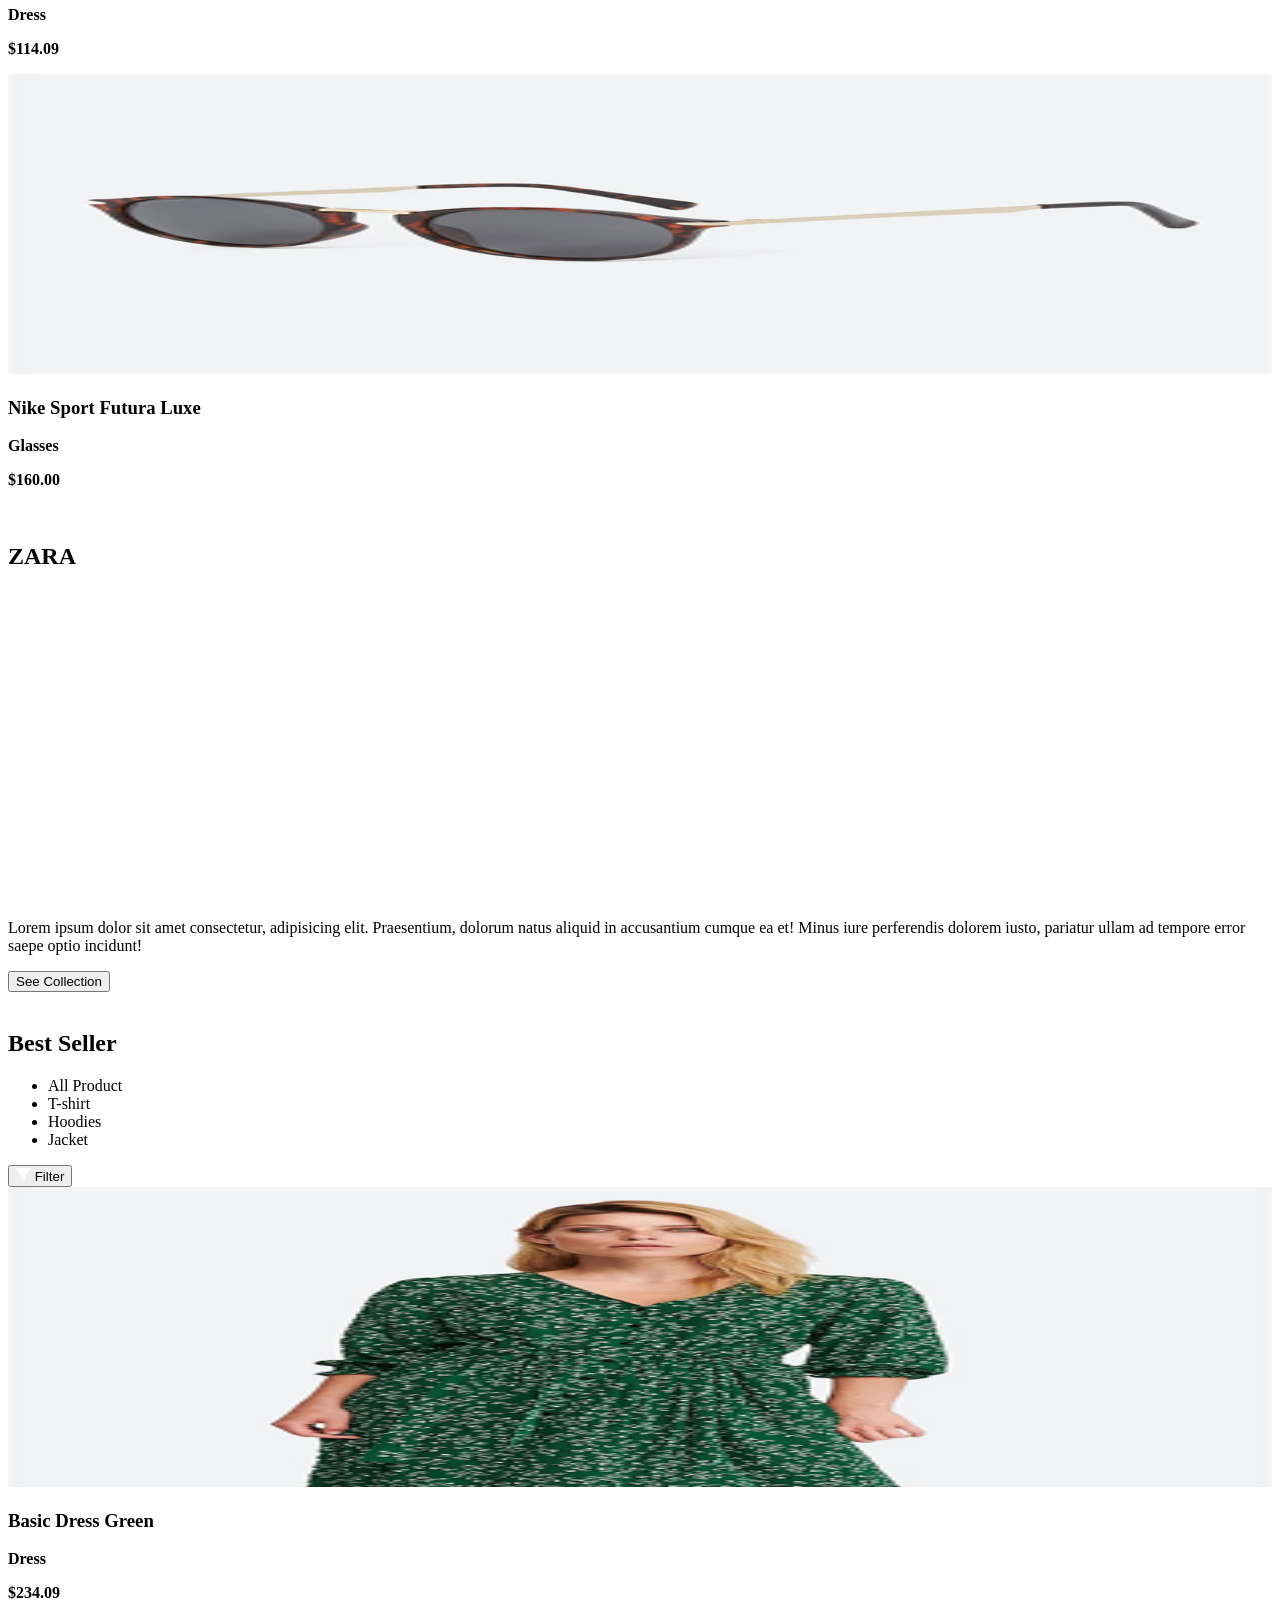
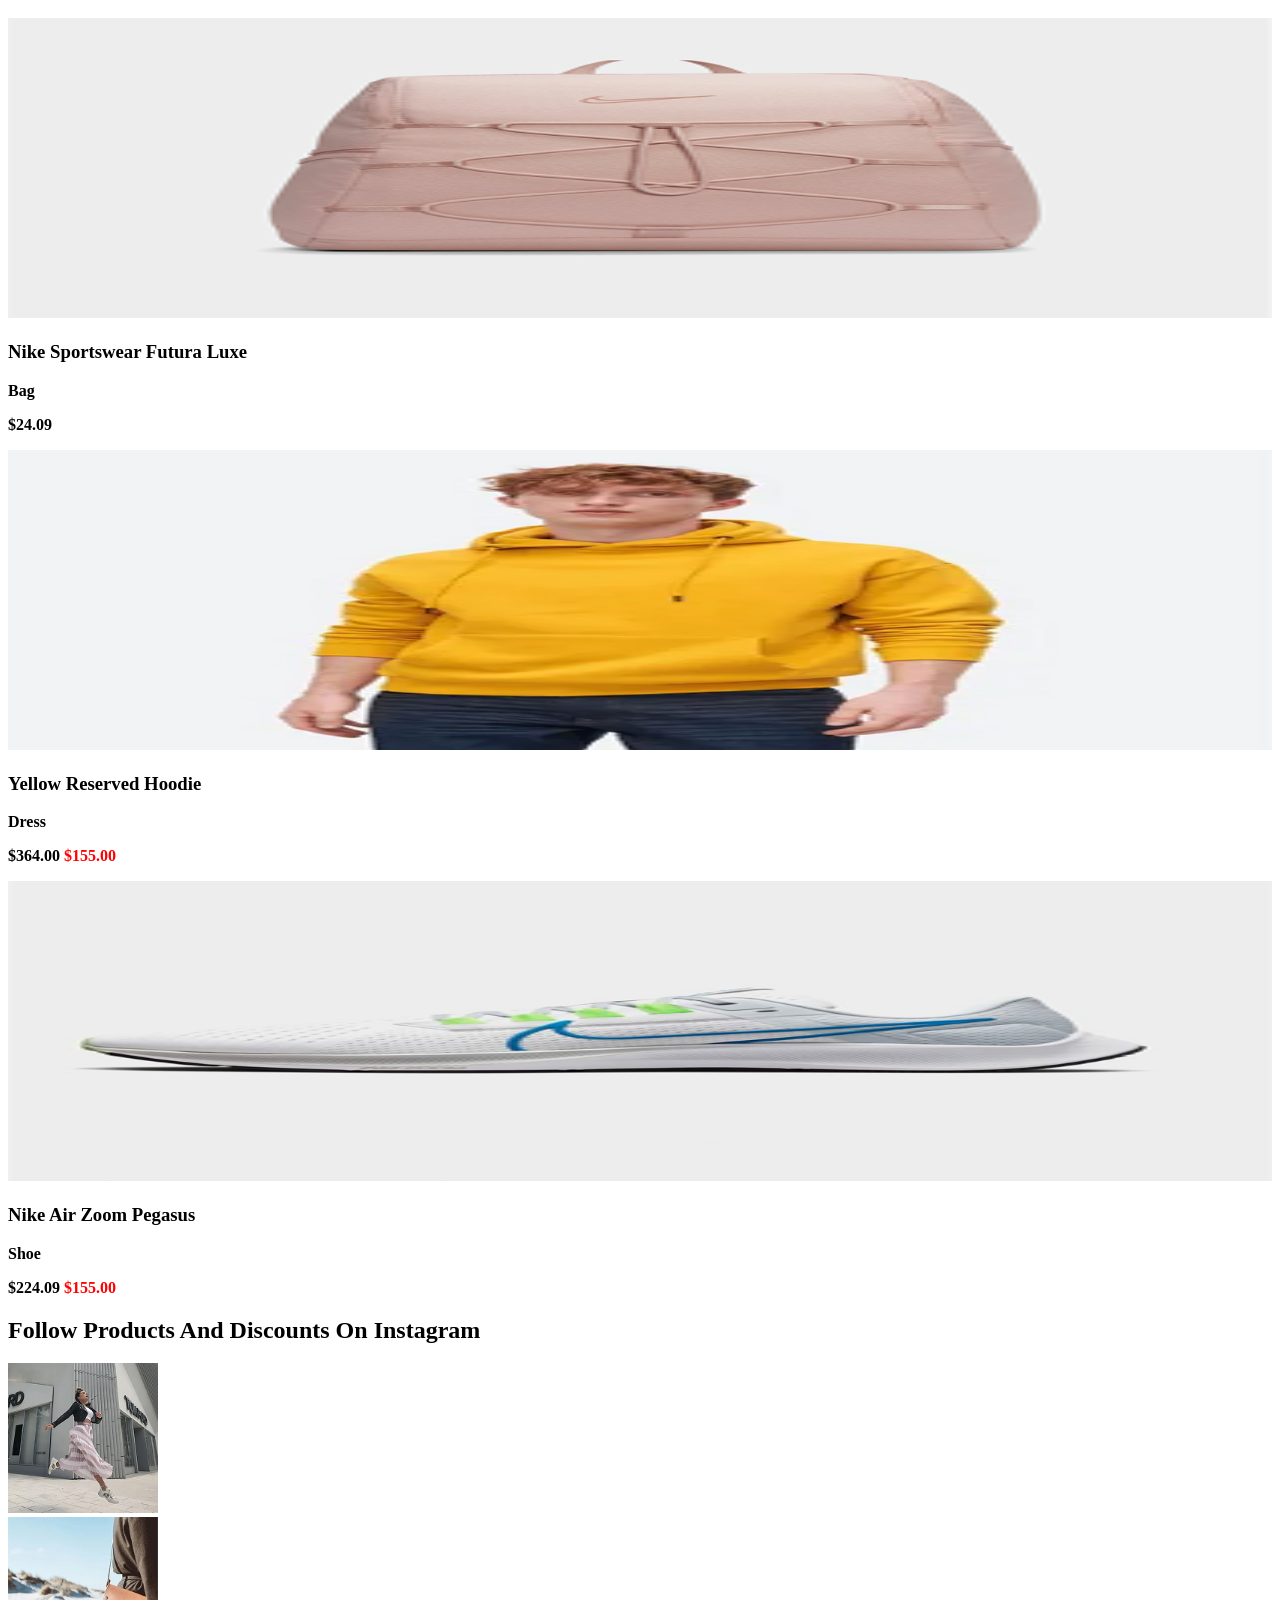
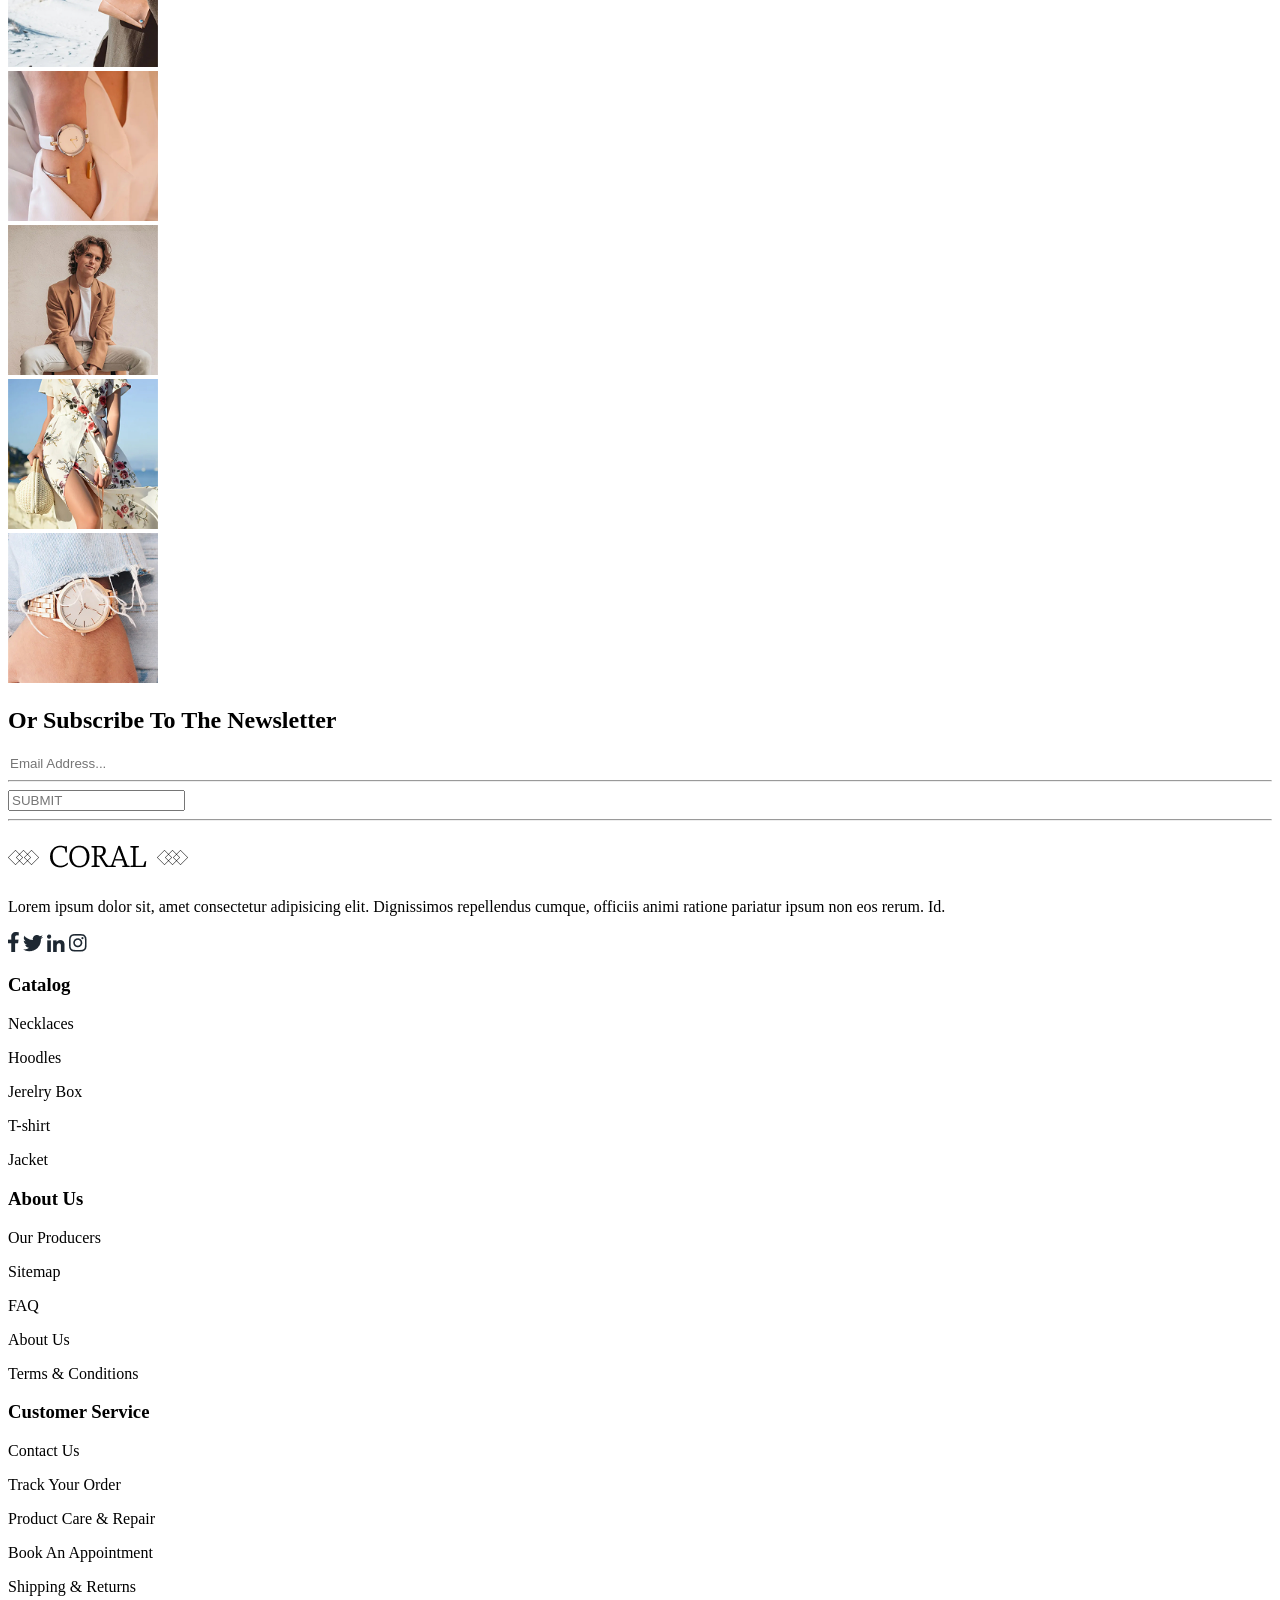
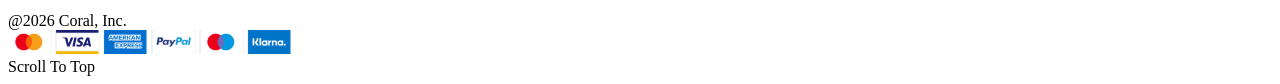
==== commit 6e4ccdc9: "more responsive" ====
--- a/index.html
+++ b/index.html
@@ -4,7 +4,8 @@
     <meta charset="UTF-8">
     <meta name="viewport" content="width=device-width, initial-scale=1.0">
     <title>Home Page</title>
-    <link rel="stylesheet" href="style.css">
+    <!-- <link rel="stylesheet" href="style.css"> -->
+    <link rel="stylesheet" href="mainstyle.css">
 </head>
 <body>
 
@@ -354,7 +355,10 @@
              <h2>ZARA</h2> 
              <img src="ZaraLogo 1.png" alt="Zara company logo" class="zere" ></div>
             <div class="lorem"> <P>Lorem ipsum dolor sit amet consectetur, adipisicing elit. Praesentium, dolorum natus aliquid in accusantium cumque ea et! Minus iure perferendis dolorem iusto, pariatur ullam ad tempore error saepe optio incidunt!</P>
-            <button>See Collection</button>
+              <div class="button_collect">
+     <button>See Collection</button>
+              </div>
+          
             </div>      
         
     </div>
--- a/style.css
+++ b/style.css
@@ -1,865 +1,887 @@
-body{
-    padding-left: 0px;
-    padding-right:0px;
-    border:0;
-    margin:0;
-    font-family: Arial;
-}
-.mainimg{background-color: rgb(244,244,245);
-   padding:20px 20px;
-   padding-bottom: 40px;
-
-/* background-repeat: no-repeat;
-background-size: cover; */
-}
-a{
-   color:#f5f5f6;
-   text-decoration:none;
-
-}
-
-.nav-icon{
-   font-size:1em;
-    justify-content: space-between;
-   display: flex;
-   flex-wrap: wrap;
-    gap: 40px;
-    padding-left: 20px;
-    padding-right:20px;
-    padding-top:30px;
-    
-    }
-   /* .sticky{
-    position:fixed;
-    top: 0;
-    width: 100%;
-    }  */
-    .text-img{
-        display: flex;
-        gap:10px;
-    }
-    .rotated-text{
-      transform: rotate(270deg);
-   text-align: center;
-   margin: 0px;
-   padding-bottom: 460px;
-   padding-top: px;
-   padding-right: 0px;
-   padding-left: 80px;
-    }
-    ul {
-        display: flex;
-        justify-content: space-between;
-        list-style-type: none;
-        color:black;
-       font-style: normal;
-
-    }
-    a{
-        color: black;
-    }
-    .btn1{
-      padding-right: 65px;
-      align-items: flex-end;
-    }
-   button{
-        border:none;
-        border-radius: 0;
-        background-color: #0076ff;
-        padding:12px,20px;
-        /* size:30px; */
-        color:white;
-        display:flex;
-        cursor:pointer;
-    
-        /* flex-direction: row column; */
-        justify-content: space-between;
-        gap:7px;
-
-        text-align: center;
-        align-items:center;
-       
-        height:30px;
-        transition: background-color o.3s ease;
-        
-        
-        
-    }
-    button:hover{
-      background-color: #0056b3;
-      transform: scale(1.05);
-    }
-     button.img{
-        width:20px;
-        height:40px;
-        background-color: white;
-   
-        
-     }
-     .shoping-icon{
-color:white;
-     }
-     div.image-product{
-        display: flex;
-        gap:20px;
-     }
-     .section-one{
-        display: flex;
-        flex-wrap: wrap;
-        padding-top: 3rem;
-         padding-left: 45px;
-    padding-right:60px;
-    justify-content: space-between;
-    gap: 20px;
-     }
-     h2{
-        font-size: 50px;
-     }
-     .sub{
-text-align: center;
-padding-top: 50px;
-     }
-     /* h4{
-        font-size: 20px;
-        display:flex;
-        flex-direction:row ;
-     } */
-     .first-side{
-       display: inline-block;
-       /* padding-left: 100px; */
-
-     }
-     .logo-section{
-      padding-right: 30px;
-    padding-left: 30px;  
-    padding-top: 50px;
+/* =========================================================
+   CORAL E-COMMERCE — RESPONSIVE / OPTIMIZED STYLESHEET
+   Replaces the original CSS while preserving the existing
+   class names and overall visual direction.
+   ========================================================= */
+
+*,
+*::before,
+*::after {
+  box-sizing: border-box;
+}
+
+html {
+  scroll-behavior: smooth;
+  overflow-x: hidden;
+}
+
+body {
+  margin: 0;
+  padding: 0;
+  border: 0;
+  font-family: Arial, sans-serif;
+  color: #111;
+  background: #fff;
+  overflow-x: hidden;
+}
+
+img {
+  display: block;
+  max-width: 100%;
+}
+
+a {
+  color: #111;
+  text-decoration: none;
+}
+
+button,
+input {
+  font: inherit;
+}
+
+/* ---------- TOP / HERO ---------- */
+
+.mainimg {
+  background: rgb(244, 244, 245);
+  padding: 20px clamp(16px, 4vw, 60px) 40px;
+}
+
+.nav-icon {
+  display: flex;
+  align-items: center;
+  justify-content: space-between;
+  gap: 20px;
+  padding: 10px 0 20px;
+  flex-wrap: wrap;
+}
+
+.nav-icon > img:first-child {
+  width: 20px;
+  height: 20px;
+  object-fit: contain;
+}
+
+.nav-icon > img:nth-child(2) {
+  width: clamp(120px, 20%, 220px) !important;
+  height: auto !important;
+  object-fit: contain;
+}
+
+.text-img {
+  display: flex;
+  align-items: center;
+  gap: 8px 10px;
+  flex-wrap: wrap;
+}
+
+.text-img img {
+  width: 20px;
+  height: 20px;
+  object-fit: contain;
+}
+
+.text-img a {
+  color: #111;
+  font-size: 14px;
+}
+
+.nav-button {
+  width: 100%;
+  overflow-x: auto;
+  scrollbar-width: thin;
+  padding-bottom: 4px;
+}
+
+.first-text {
+  display: flex;
+  align-items: center;
   justify-content: center;
-    display: flex;
-    flex-wrap: wrap;
-     gap:10px;
-     flex-direction: row;
-     -ms-flex-item-align: start;
-    }
-    .logo-section:hover{
-      transform:rotate(-2turn)
-    }
-
-    .section-two{
-       display:flex;
-       flex-direction: row;
-        padding-top: 80px;
-    padding-left: 20px;
-    padding-right:20px;
-    padding-bottom: 30px;
-    justify-content: space-between;
-    display: flex;
-    }
-    /* .h4{
-      display: flex;
-      flex-direction: row;
-    } */
-    .side-part{
-        /* padding-bottom: 300px;
-        padding-left: 30px;
-        padding-right: 40px;
-        justify-content: space-between;
-         padding-top: 30px;  */
-         display: flex;
-         flex-direction: row;
-         gap:30px;
-    
-       
-    }
- 
-    
-    .side-part1{
-     
-           /* padding-left: 30px;
-            padding-right: 30px;
-            padding-top: 30px;
-          justify-content: space-between; */
-            display: flex;
-            flex-direction: row;
-         gap:20px;
-    
-      
-    }
-    
-    section {
-      display: flex;
-        /* padding-top: 80px; */
-    padding-left: 20px;
-    padding-right:20px;
-    padding-bottom: px;
-    justify-content: space-between;
-    gap:px;
-    animation: fadein 1s
-    ease-in-out; 
-
-    }
-    @keyframes fadein{
-      from {opacity:0;}
-      to{opacity:1;}
-      
-      
-    }
-
-    ul {
-      gap:20px;
-    }
-    .market1{
-       display: flex;
-       gap:20px;
-    }
-    .market{
-      display: grid;
-      grid-template-columns: 1fr 1fr 1fr 1fr;
-      gap: 50px;
-      /* padding-bottom: 0px; */
-      align-items: center;
-      text-align: center;
-      padding: 20px 40px;
-      padding-bottom: 100px;
-      justify-content: space-between;
-    }
-    .saleone{
-      display:flex;
-      flex-direction: column;
-      padding: 0%;
-    }
-
-      .price{
-      display: flex;
-      color:grey;
-      gap: 50px;
-      row-gap: 0;
-      padding-bottom: 0px;
-      padding-top: 0;
-      align-items: center;
-      padding-left: 20px;
-      padding-right: 20px;
-   justify-content: space-between;
-   
-   }
-   .prices{
-      color:black;
-   }
-   .nav-button{
-      display:flex;
-      flex-wrap:wrap;
-      font-size:15px;
-        justify-content:space-between;
-   }
-
-
-
-
-      /* justify-content: space-between; */
-    /* h2 h4 {
-     text-align: center;
-      font-size: 60px;
-    } */
-
-
-    /* .text{
-      display: flex;
-      justify-content: space-between;
-    }
-      .text1{
-         display: flex;
-         gap: 30px;
-      }
-      .two{
-         display: flex;
-         gap:20px;
-         
-      }
-      .image{
-         gap:40px;
-         margin-bottom: 30px;
-         justify-content: 20px;
-      
-      }
-      .more{
-         display: flex;
-         gap:30px;
-         border-bottom-right-radius: 30px;
-      } */
-
-.first-text{
-   display: flex;
-   gap: 20px;
-   padding-top: 20px;
-   list-style-type: none;
-   margin: none;
- 
-}
-
-@media (max-width:768px){
-   .nav-icon{
-      gap: 3px;
-       grid-template-columns: repeat(1,1fr);
-       grid-column: column;
-       font-size: smaller;
-   }
-   .item-search{
-      font-size:10px;
-      display:flex;
-      flex-wrap:wrap;
-      gap: 10px;
-   }
-   .first-text{
-       h4{
-        font-size: 1em;
-        font-weight: lighter;
-
-   }
-
-     
-   }
- @media only screen and (max-width: 740px){
-   li{
-      font-weight: lighter;
-      font-size: 1em;
-      display: grid;
- grid-template-columns: 1fr;
-   }
-   .logo-section{
-      display: flex;
-      flex-direction: column;
-      align-items: center;
-   }
-
- }
- /* @media only screen and (max-width: 344px){
-    .cat-pic img{
-   width: 80%;
-   height: 30px;
-    padding-left: px;
-}
-} */
-
-@media only screen and (max-width: 600px){
-  h2{
-        font-size: 1em;
-       
-   }
-   div.footercontent{
-    padding: 0px;
-    font-size: 12px;
-  
-   }
-   img.payment-ico{
-
-width:100px;
-   }
-   div.footer{
- display: grid;
- grid-template-columns: repeat(3, 1fr);
- padding-right:0px ;
- padding-left: 0px;
-
- flex-wrap: wrap;
- justify-content:left;
- flex-direction: row;
- color: #0056b3;
-     }
-   input.mailer{
-    padding-left: 18px;
-   }
-hr.mar-hr{
-    margin: 3px;
- 
-   }
-   div.libary{
-    display: grid;
-    grid-template-columns: repeat(1, 1fr);
-    gap: 10px;
-    padding: 70px;
-    align-items: center;
- 
-
-   justify-content:space-between;
-   
- }
-       h4{
-        font-size: 1em;
-        font-weight: lighter;
-
-   }
-    a {
-         font-size: 1em;
-         gap: 10px;
-         display: flex;
-           flex-direction: column;
-
-      }
-      
- div.mar {
- display: grid;
- gap:20px;
- row-gap: 20px;
- grid-template-columns: repeat (auto-fill, minmax (1 1fr));
- grid-template-columns:3fr ;
-  grid-column: 1/1;
-  column-gap:-50px
-  
-    }
-        .cat-pic{
-padding-left: 50px;
-display: flex;
-width: fit-content;
-align-content: center;
-
-   
-   }
-h4.rotated{
- color: #0056b3;
- font-size: 12px;
- padding-top: 7px;
-}
-   .cat-pic img{
-   width: 90%;
-   height: 330px;
-    padding-left: 80px;
-}
-    .btn1{
-      padding-right: 3px;
-      align-items: flex-end;
-      text-align: center;
-      color: yellow;
-    }
-
-
-}
-.bgimg{
-   background-image: url(background.png);
-   background-size:cover;
-   width: 100%;
-   height: 450px;
-   /* display: flex; */
-
-
-   /* display: cover;
-   width:100%; 
-   height:400px; */
-   
-}
-}
-.new11{
-   display: flex;
-   flex-direction: row;
-}
-.lorem{padding-bottom: 150px;}
-.newtext {display: flex;
-   flex-direction:column ;
-
-justify-content: space-between;
-padding-left:500px;
-padding-top: 20px;
-background-image: url(background.png);
-background-size: cover;
-color: white;
-  width: auto;
-   height: 400px;
-}
-.newtext h2{
-   padding-top: 80px;
-   gap: 40px;
-   text-align: center;
-}
-.section2{
-   background-color:  rgb(244,244,245);;
-   padding-bottom :50px;
-
-}
-.sub{
-   padding-bottom:20px;
-   font-size:30px
-}
-.section2image{
-   display: flex;
-   flex-direction: row;
-   flex-wrap:wrap;
-   justify-content:center;
-   padding: 12px 20px;
-   gap: 10px;
-   box-sizing: border-box;
-
-
-}
-.newsletter{
-   display: flex;
-   flex-direction:row;
-justify-content: center;
-gap:30px;
-}
-
-@media (max-width: 768px){
-    .grid{
-        grid-template-columns: repeat(1,1fr);
-    }
-    .zere{
-        display: flex;
-        flex-direction: column;
-        align-items: center;
-        width: 100%;
-        height:50px;
-    }
-    div.container{
-           display: grid;
-  grid-template-columns: repeat(1, 1fr);
+  gap: clamp(14px, 2.2vw, 30px);
+  list-style: none;
+  margin: 0;
+  padding: 15px 0;
+  white-space: nowrap;
+}
+
+.first-text li {
+  flex: 0 0 auto;
+  font-size: 14px;
+}
+
+.first-text a {
+  color: #111;
+}
+
+.section-one {
+  display: grid;
+  grid-template-columns: minmax(0, 1fr) minmax(280px, 1.1fr);
+  align-items: center;
+  gap: clamp(25px, 5vw, 80px);
+  padding: clamp(40px, 7vw, 90px) clamp(5px, 3vw, 45px) 10px;
+}
+
+.first-side {
+  min-width: 0;
+}
+
+.first-side h2 {
+  margin: 0 0 18px;
+  font-size: clamp(38px, 5vw, 68px);
+  line-height: 1;
+}
+
+.first-side h4 {
+  margin: 0 0 30px;
+  font-size: clamp(15px, 1.4vw, 19px);
+  font-weight: 400;
+  line-height: 1.6;
+}
+
+.section-one > div:last-child {
+  min-width: 0;
+}
+
+.section-one > div:last-child img {
+  width: 100% !important;
+  height: auto !important;
+  max-height: 500px;
+  object-fit: cover;
+}
+
+/* ---------- BUTTONS ---------- */
+
+button {
+  border: 0;
+  border-radius: 30px;
+  background: #0076ff;
+  color: #fff;
+  min-height: 40px;
+  padding: 10px 20px;
+  display: inline-flex;
+  align-items: center;
+  justify-content: center;
+  gap: 8px;
+  cursor: pointer;
+  transition: background-color .25s ease, transform .2s ease;
+}
+
+button:hover {
+  background: #0056b3;
+  transform: translateY(-1px);
+}
+
+button img {
+  width: 15px;
+  height: 15px;
+  object-fit: contain;
+}
+
+/* ---------- BRAND LOGOS ---------- */
+
+.logo-section {
+  display: flex;
+  align-items: center;
+  justify-content: space-around;
+  flex-wrap: wrap;
+  gap: clamp(20px, 4vw, 50px);
+  padding: 45px clamp(20px, 5vw, 70px);
+}
+
+.logo-section img {
+  width: auto !important;
+  height: 45px !important;
+  max-width: 180px;
+  object-fit: contain;
+}
+
+.logo-section:hover {
+  transform: none;
+}
+
+/* ---------- CATEGORY AREA ---------- */
+
+.image-m1 {
+  display: grid;
+  grid-template-columns: minmax(260px, .9fr) minmax(0, 1.4fr);
+  gap: clamp(20px, 4vw, 50px);
+  align-items: center;
+  padding: 50px clamp(16px, 5vw, 70px);
+}
+
+.cat-pic {
+  position: relative;
+  min-width: 0;
+}
+
+.cat-pic img {
+  width: 100% !important;
+  height: 440px !important;
+  object-fit: cover;
+  padding-left: 0 !important;
+}
+
+.rotated {
+  position: absolute;
+  left: -8px;
+  bottom: 35px;
+  margin: 0;
+  transform: rotate(-90deg);
+  transform-origin: left bottom;
+  color: #111;
+  font-size: 13px;
+  font-weight: 600;
+  letter-spacing: .08em;
+  white-space: nowrap;
+}
+
+.mar {
+  display: grid;
+  grid-template-columns: repeat(2, minmax(0, 1fr));
   gap: 20px;
-   padding: 10px 10px 0px 60px;
-      align-content: center;
-   text-align: center;
- }
-    }
-    .menu{
-        gap:12px;
-    }
-   .image-m1{
-      grid-template-columns: repeat(1,1fr);
-   }
- .first-text{
-   display:flex;
-   flex-wrap:wrap;  
-   }
- 
-
- input{
-   background: scroll;
-   border: none;
-   color:white;
- }
- .libary{
-    display: grid;
-    grid-template-columns: repeat(4,1fr);
-    gap: 10px;
-    padding: 70px;
- cursor: pointer;
-
-   justify-content:space-between;
-   
- }
- .social-icon{
-   padding-top:5px;
-   gap:30px;
-   display:flex;
- }
-/* this is where i add my hover to the images */
- /* img{
-   transition:1s;
- }
- img:hover{
-   transform: scale(1.05);
- } */
-
-.rotated{
-    transform: rotate(-0.25turn);
-text-align: center;
-  transform-origin: left;
-  padding-left: 50px;
-}
-
- .cat-pic{
-   display: grid;
-   grid-template-columns: repeat(1fr);
-   align-items: center;
-   margin: 0px;
-   border: 0px;
-   padding-left: 0px;
-   align-items: center;
-   align-content: center;
- }
- .image-m1{
-   
-   display:flex;
-   flex-wrap: wrap;
-   gap:30px;
-   /* align-content: center;
-   align-items: center; */
-   /* align-items: center; */
-   justify-content: center;
- 
-/* grid-template-columns: repeat (auto-fill, minmax (1fr 1fr));
-grid-template-rows: 1fr; */
-   padding-top: 50px;
- 
-  
- }
-
-
- .mar {
- display: grid;
- gap:20px;
- row-gap: 20px;
- grid-template-columns: repeat (auto-fill, minmax (50px, 1fr));
- grid-template-columns: 3fr 3fr ;
-  grid-column: 1/1;
-  column-gap:-50px
-  /* align-items center; */
-  /* align-content center;  */
-  
-    }
- 
-  /* grid-template-rows:(auto-fill, minmax (200px, 2fr));
-
- 
-   grid-gap: 25px; */
-
-
-  .footer{
- display: grid;
-    grid-template-columns: repeat(3,1fr);
-    flex-wrap: wrap;
-   justify-content:space-between;
-   background-color:black;
-   color:white;
-   align-items:center;
-   padding:20px;
-   cursor:pointer;
- }
- .footercontent{
-   padding-right:90px;
-   padding-left:90px;
-    cursor:pointer;
- }
- .container{
-   /* display: flex;
-   align-items: center;
-   flex-wrap: wrap;
-   align-content: center;
-   text-align: center;
-   gap:10px;
-   padding: 10px 10px 0px 60px; */
-
-
-     display: grid;
-  grid-template-columns: repeat(4, 1fr);
+}
+
+.mar img {
+  width: 100% !important;
+  height: auto !important;
+  aspect-ratio: 245 / 210;
+  object-fit: cover;
+}
+
+/* ---------- SECTION HEADINGS / FILTER ---------- */
+
+.sub {
+  margin: 0;
+  padding: 50px 20px 20px;
+  text-align: center;
+  font-size: clamp(25px, 3vw, 36px);
+  line-height: 1.2;
+}
+
+.section {
+  display: flex;
+  align-items: center;
+  justify-content: space-between;
   gap: 20px;
-   padding: 10px 10px 0px 60px;
-      align-content: center;
-   text-align: center;
- }
- /* .col{
-   align-items: center;
-   align-content: center;
- 
- } */
- .sub-category {
-   display: grid;
-   /* flex-wrap:wrap;
-   flex-direction: center; */
-grid-template-columns:1fr 1fr;
-gap: 0px;
-
-
- }
-
- .sub-category p{
-text-align: right;
-color:black;
-align-content: center;
-font-size:12px;
-margin:0px;
-
- }
- .sub-category p.dr{
-   color:grey;
-   font-size: 12px;
-   text-align:left;
- }
-
- .col h3{
+  padding: 15px clamp(16px, 5vw, 70px) 25px;
+}
+
+.item-search {
+  display: flex;
+  align-items: center;
+  gap: clamp(15px, 3vw, 35px);
+  flex-wrap: wrap;
+  list-style: none;
+  margin: 0;
+  padding: 0;
+  font-size: 14px;
+}
+
+.item-search li {
+  color: #111;
+  cursor: pointer;
+}
+
+.btn1 {
+  padding: 0;
+  flex: 0 0 auto;
+}
+
+/* ---------- PRODUCT GRID ---------- */
+
+.container {
+  display: grid;
+  grid-template-columns: repeat(4, minmax(0, 1fr));
+  gap: clamp(15px, 2.5vw, 30px);
+  padding: 10px clamp(16px, 5vw, 70px) 0;
+}
+
+.col {
+  min-width: 0;
+}
+
+.col > div:first-child {
+  overflow: hidden;
+}
+
+.col > div:first-child img {
+  width: 100% !important;
+  height: auto !important;
+  aspect-ratio: 1 / 1.15;
+  object-fit: cover;
+}
+
+.col h3 {
+  margin: 14px 0 8px;
+  padding: 0;
   font-size: 15px;
+  line-height: 1.35;
   text-align: left;
-  padding: 0px;
-
- }
- .img-container{
-  position:relative;
-  display:inline-block;
- }
- .zara-image{
-  display: block;
-  width: 100%;
-  height: auto;
- }
- .overlay-text{
-  position: absolute;
-  top: 35%;
-  left: 70%;
-  transform: translate(-50%, -50%);
-  color: white;
-  font-size: 20px;
-  text-align: center;
-  padding: 10px 20px;
-  background-color: rgba(0,0,0,0.5);
- }
- .logo-text-wrapper{
-  display: flex;
-  align-items: center;
+}
+
+.sub-category {
+  display: grid;
+  grid-template-columns: 1fr auto;
   gap: 10px;
- }
- .zara-logo{
-  height:130px;
-  width: auto;
-  position: absolute;
-  top: 8px;
-right: 3px;
- }
-.unlay{
-  display: flex;
-
-  flex-direction: row;
-}
-/* .top-sale{
-  
-  text-align:left;
-  color: white;
-  background-color: black;
-  padding: 5px 20px 5px 20px;
-  max-width: fit-content;
-  transform: rotateY('angle');
-
-
-}
-.div-sale{
-  display: grid;
-  
-}
-.span{
-  padding: 50px 10px;
-} */
-
- 
-@media (max-width: 600px) {
-  .overlay {
-    width: 95%;
-    right: 2.5%;
-    padding: 1rem;
-  }
-
-  .zere {
-    width: 50px;
-    height: 50px;
-  }
-  .newtext{
-    padding-top: 30px;
-  }
-  .div.new11{
-    align-items:center;
-    text-align: right;
-    padding: 0px;
-  }
-  img.zere{
-    align-items: center;
-    padding-left: 0px;
-  }
-  p{
-     padding-left: 100px;
-  }
-  h2{
-    text-align: right;
-    padding-left: 100px;
-  }
-button{
-  margin-left: 100px;
-}
-
-
-.overlay {
-  position: absolute;
-  top: 0;
-  right: 0;
-  width: 50%;
-  height: 100%;
+  align-items: center;
+}
+
+.sub-category p {
+  margin: 0;
+  font-size: 12px;
+  line-height: 1.4;
+  color: #111;
+  text-align: right;
+}
+
+.sub-category p.dr {
+  color: #777;
+  text-align: left;
+}
+
+.dp span {
+  color: red;
+}
+
+/* ---------- ZARA / PROMO ---------- */
+
+.newtext {
+  position: relative;
   display: flex;
   flex-direction: column;
   justify-content: center;
-  align-items: flex-start;     /* everything starts from left-to-right inside the right half */
-  padding: 2rem 1.5rem;
-  color: white;
-  box-sizing: border-box;
-  gap: 16px;
+  align-items: flex-end;
+  min-height: 400px;
+  margin-top: 55px;
+  padding: clamp(40px, 6vw, 80px) clamp(25px, 7vw, 120px);
+  background-image: url("background.png");
+  background-size: cover;
+  background-position: center;
+  background-repeat: no-repeat;
+  color: #fff;
+  overflow: hidden;
+}
+
+.newtext::before {
+  content: "";
+  position: absolute;
+  inset: 0;
+  background: rgba(0, 0, 0, .08);
+}
+
+.newtext > * {
+  position: relative;
+  z-index: 1;
+  max-width: 520px;
 }
 
 .new11 {
   display: flex;
-  flex-direction: row;
-  align-items: center;          /* vertically centers logo and text beside each other */
-  justify-content: flex-start;  /* starts from left within the right column */
-  gap: 10px;                    /* space between logo and "ZARA" text */
-  width: 100%;
-}
-
-.zere {
-  width: 40px;                  /* smaller logo */
-  height: 40px;
-  object-fit: contain;
-
-}
-
-h2 {
-  font-size: 18px;
+  align-items: right;
+  text-align:right;
+  gap: 12px;
+}
+
+.new11 h2 {
   margin: 0;
   padding: 0;
-  white-space: nowrap;          /* stops "ZARA" from wrapping */
+  font-size: clamp(30px, 4vw, 55px);
+  color: #fff;
+  white-space: nowrap;
+}
+
+.zere {
+  width: 55px !important;
+  height: 55px !important;
+  object-fit: contain;
 }
 
 .lorem {
-  display: flex;
-  flex-direction: column;
-  align-items: flex-start;      /* text and button start from the left within the right column */
-  text-align: left;
-  gap: 16px;
+  padding: 15px 0 0;
+  padding-left: 50px;
+  /* width: 70% 50% 50% 30%; */
+}
+
+.lorem p {
+  margin: 0 0 20px;
+  padding: 0;
+  font-size: 14px;
+  line-height: 1.7;
+  /* width:auto; */
+}
+
+.lorem button {
+  margin: 0;
+}
+
+/* ---------- INSTAGRAM / NEWSLETTER ---------- */
+
+.section2 {
+  background: rgb(244, 244, 245);
+  padding: 30px 0 60px;
+}
+
+.section2image {
+  display: grid;
+  grid-template-columns: repeat(6, minmax(0, 1fr));
+  gap: 12px;
+  padding: 15px clamp(16px, 5vw, 70px);
+}
+
+.section2image > div {
+  min-width: 0;
+}
+
+.section2image img {
+  width: 100% !important;
+  height: auto !important;
+  aspect-ratio: 1;
+  object-fit: cover;
+}
+
+.newsletter {
+  display: flex;
+  align-items: flex-end;
+  justify-content: center;
+  gap: 30px;
+  max-width: 700px;
+  margin: 0 auto;
+  padding: 15px 20px;
+}
+
+.newsletter > div {
+  flex: 1;
+  min-width: 0;
+}
+
+.newsletter input {
   width: 100%;
-  padding-left: 500px;
-}
-
-p {
-  font-size: clamp(5px, 0.5vw, 12px);
-  margin: 0;
+  border: 0;
+  outline: 0;
+  background: transparent;
+  color: #111;
+  padding: 10px 0;
+}
+
+.newsletter input::placeholder {
+  color: #777;
+}
+
+.newsletter input[type="sub"] {
+  cursor: pointer;
+  text-align: center;
+  font-weight: 700;
+}
+
+/* ---------- FOOTER CONTENT ---------- */
+
+.libary {
+  display: grid;
+  grid-template-columns: 1.6fr repeat(3, 1fr);
+  gap: 35px;
+  padding: 60px clamp(20px, 7vw, 100px);
+  background: #fff;
+}
+
+.libary > div {
+  min-width: 0;
+}
+
+.libary h3 {
+  margin: 0 0 18px;
+}
+
+.libary p {
+  margin: 0 0 10px;
+  font-size: 13px;
   line-height: 1.6;
 }
 
-button {
-  border: none;
-  border-radius: 0;
-  background-color: #0076ff;
-  color: white;
-  padding: 8px 20px;
-  height: 30px;
-  border-radius: 30px;
+.libary > div:first-child > img,
+.libary h3 img {
+  width: 140px;
+  height: auto;
+  object-fit: contain;
+}
+
+.social-icon {
+  display: flex;
+  gap: 15px;
+  padding-top: 12px;
+}
+
+.social-icon img {
+  width: 22px;
+  height: 22px;
+  object-fit: contain;
+}
+
+.catalog-list p {
+  cursor: pointer;
+}
+
+/* ---------- FOOTER BAR ---------- */
+
+.footer {
+  display: grid;
+  grid-template-columns: repeat(3, 1fr);
+  align-items: center;
+  gap: 20px;
+  padding: 18px clamp(16px, 5vw, 70px);
+  background: #000;
+  color: #fff;
+}
+
+.footercontent {
+  padding: 0;
   font-size: 12px;
+}
+
+.footercontent:nth-child(2) {
+  display: flex;
+  justify-content: center;
+}
+
+.footercontent:last-child {
+  display: flex;
+  align-items: center;
+  justify-content: flex-end;
+  gap: 8px;
   cursor: pointer;
-  transition: background-color 0.3s ease;
-  align-self: flex-start;       /* button starts from the left, not stretched */
-}
-
-button:hover {
-  background-color: #0056b3;
-  transform: scale(1.05);
-}
-
-
-.newtext {
-  display: flex;
-  flex-direction: column;
-  justify-content: center;
-  align-items: flex-end;        /* pushes children to the right */
-  padding: 20px 2rem;
-  background-image: url(background.png);
-  background-size: contain;
-  background-position: center center;
-  background-repeat: no-repeat;
-  color: white;
-  width: 100%;
-  min-height: 500px;
-  box-sizing: border-box;
-  position: relative;
-  padding-bottom: 30px; /* adds space at the bottom for the button */
-  padding-top: 30px;
-}
-}+}
+
+.payment-icon {
+  width: 180px !important;
+  height: auto !important;
+  max-width: 100%;
+  object-fit: contain;
+}
+
+.footercontent:last-child img {
+  width: 16px;
+  height: 16px;
+}
+
+/* =========================================================
+   RESPONSIVE BREAKPOINTS
+   ========================================================= */
+
+@media (max-width: 1000px) {
+  .section-one {
+    grid-template-columns: 1fr 1fr;
+  }
+
+  .image-m1 {
+    grid-template-columns: 1fr;
+  }
+
+  .cat-pic {
+    max-width: 650px;
+    width: 100%;
+    margin: 0 auto;
+  }
+
+  .section2image {
+    grid-template-columns: repeat(3, minmax(0, 1fr));
+  }
+
+  .container {
+    grid-template-columns: repeat(2, minmax(0, 1fr));
+  }
+
+  .libary {
+    grid-template-columns: repeat(2, 1fr);
+  }
+}
+
+@media (max-width: 768px) {
+  .mainimg {
+    padding: 12px 16px 30px;
+  }
+
+  .nav-icon {
+    gap: 15px;
+    padding-top: 8px;
+  }
+
+  .nav-icon > img:nth-child(2) {
+    width: 150px !important;
+  }
+
+  .text-img {
+    font-size: 12px;
+    gap: 6px;
+  }
+
+  .first-text {
+    justify-content: flex-start;
+    gap: 20px;
+    padding: 12px 0;
+  }
+
+  .first-text li {
+    font-size: 13px;
+  }
+
+  .section-one {
+    grid-template-columns: 1fr;
+    gap: 30px;
+    padding: 45px 5px 10px;
+  }
+
+  .first-side h2 {
+    font-size: clamp(38px, 11vw, 60px);
+  }
+
+  .section-one > div:last-child img {
+    max-height: 430px;
+  }
+
+  .logo-section {
+    gap: 25px;
+    padding: 35px 20px;
+  }
+
+  .logo-section img {
+    max-width: 130px;
+    height: 38px !important;
+  }
+
+  .image-m1 {
+    padding: 35px 16px;
+  }
+
+  .cat-pic img {
+    height: 380px !important;
+  }
+
+  .mar {
+    grid-template-columns: repeat(2, minmax(0, 1fr));
+  }
+
+  .section {
+    align-items: flex-start;
+  }
+
+  .item-search {
+    gap: 12px 20px;
+  }
+
+  .btn1 {
+    margin-left: auto;
+  }
+
+  .newtext {
+    min-height: 380px;
+    margin-top: 40px;
+    padding: 50px 25px;
+  }
+
+  .new11 h2 {
+    font-size: 38px;
+  }
+    .new11 p {
+   width: 50%;
+  }
+
+  .libary {
+    grid-template-columns: repeat(2, 1fr);
+    padding: 50px 25px;
+  }
+
+  .footer {
+    grid-template-columns: 1fr;
+    text-align: center;
+    gap: 12px;
+  }
+
+  .footercontent:nth-child(2),
+  .footercontent:last-child {
+    justify-content: center;
+  }
+}
+
+@media (max-width: 600px) {
+  .nav-icon {
+    display: grid;
+    grid-template-columns: auto 1fr;
+    align-items: center;
+  }
+
+  .nav-icon > img:nth-child(2) {
+    width: 130px !important;
+    justify-self: center;
+  }
+
+  .text-img {
+    grid-column: 1 / -1;
+    justify-content: center;
+  }
+
+  .section-one {
+    padding-top: 35px;
+  }
+
+  .first-side h4 {
+    font-size: 15px;
+  }
+
+  .first-side h4 br {
+    display: none;
+  }
+
+  .logo-section {
+    display: grid;
+    grid-template-columns: repeat(2, 1fr);
+    justify-items: center;
+    gap: 22px;
+  }
+
+  .logo-section img {
+    width: 100% !important;
+    max-width: 120px;
+  }
+
+  .cat-pic img {
+    height: 320px !important;
+  }
+
+  .rotated {
+    left: 0;
+    bottom: 25px;
+    font-size: 10px;
+  }
+
+  .mar {
+    gap: 12px;
+  }
+
+  .sub {
+    font-size: 25px;
+    padding-top: 35px;
+  }
+
+  .section {
+    flex-direction: column;
+    padding-left: 16px;
+    padding-right: 16px;
+  }
+
+  .btn1 {
+    margin-left: 0;
+  }
+
+  .container {
+    grid-template-columns: repeat(2, minmax(0, 1fr));
+    gap: 25px 12px;
+    padding-left: 16px;
+    padding-right: 16px;
+  }
+
+  .col h3 {
+    font-size: 13px;
+  }
+
+  .sub-category p {
+    font-size: 11px;
+  }
+
+  .newtext {
+    min-height: 350px;
+    padding: 40px 20px;
+    background-position: center;
+  }
+
+  .new11 h2 {
+    font-size: 32px;
+  }
+
+  .zere {
+    width: 42px !important;
+    height: 42px !important;
+  }
+
+  .lorem p {
+    font-size: 12px;
+  }
+
+  .section2image {
+    grid-template-columns: repeat(3, minmax(0, 1fr));
+    gap: 7px;
+    padding-left: 12px;
+    padding-right: 12px;
+  }
+
+  .newsletter {
+    flex-direction: column;
+    align-items: stretch;
+    gap: 10px;
+  }
+
+  .libary {
+    grid-template-columns: 1fr;
+    gap: 30px;
+    padding: 45px 20px;
+  }
+}
+
+@media (max-width: 380px) {
+  .mainimg {
+    padding-left: 12px;
+    padding-right: 12px;
+  }
+  .lorem p{
+    padding-left: 85px;
+  }
+  .button_collect{
+    padding-left: 85px;
+  }
+
+  .nav-icon > img:nth-child(2) {
+    width: 110px !important;
+  }
+
+  .first-text {
+    gap: 16px;
+  }
+
+  .first-text li {
+    font-size: 12px;
+  }
+
+  .first-side h2 {
+    font-size: 38px;
+  }
+
+  .mar {
+    grid-template-columns: 1fr;
+  }
+
+  .container {
+    grid-template-columns: 1fr;
+  }
+
+  .section2image {
+    grid-template-columns: repeat(2, 1fr);
+  }
+
+  .footer {
+    padding-left: 12px;
+    padding-right: 12px;
+  }
+}
+
+/* ---------- ACCESSIBILITY / PERFORMANCE ---------- */
+
+@media (prefers-reduced-motion: reduce) {
+  html {
+    scroll-behavior: auto;
+  }
+
+  *,
+  *::before,
+  *::after {
+    transition: none !important;
+    animation: none !important;
+  }
+}
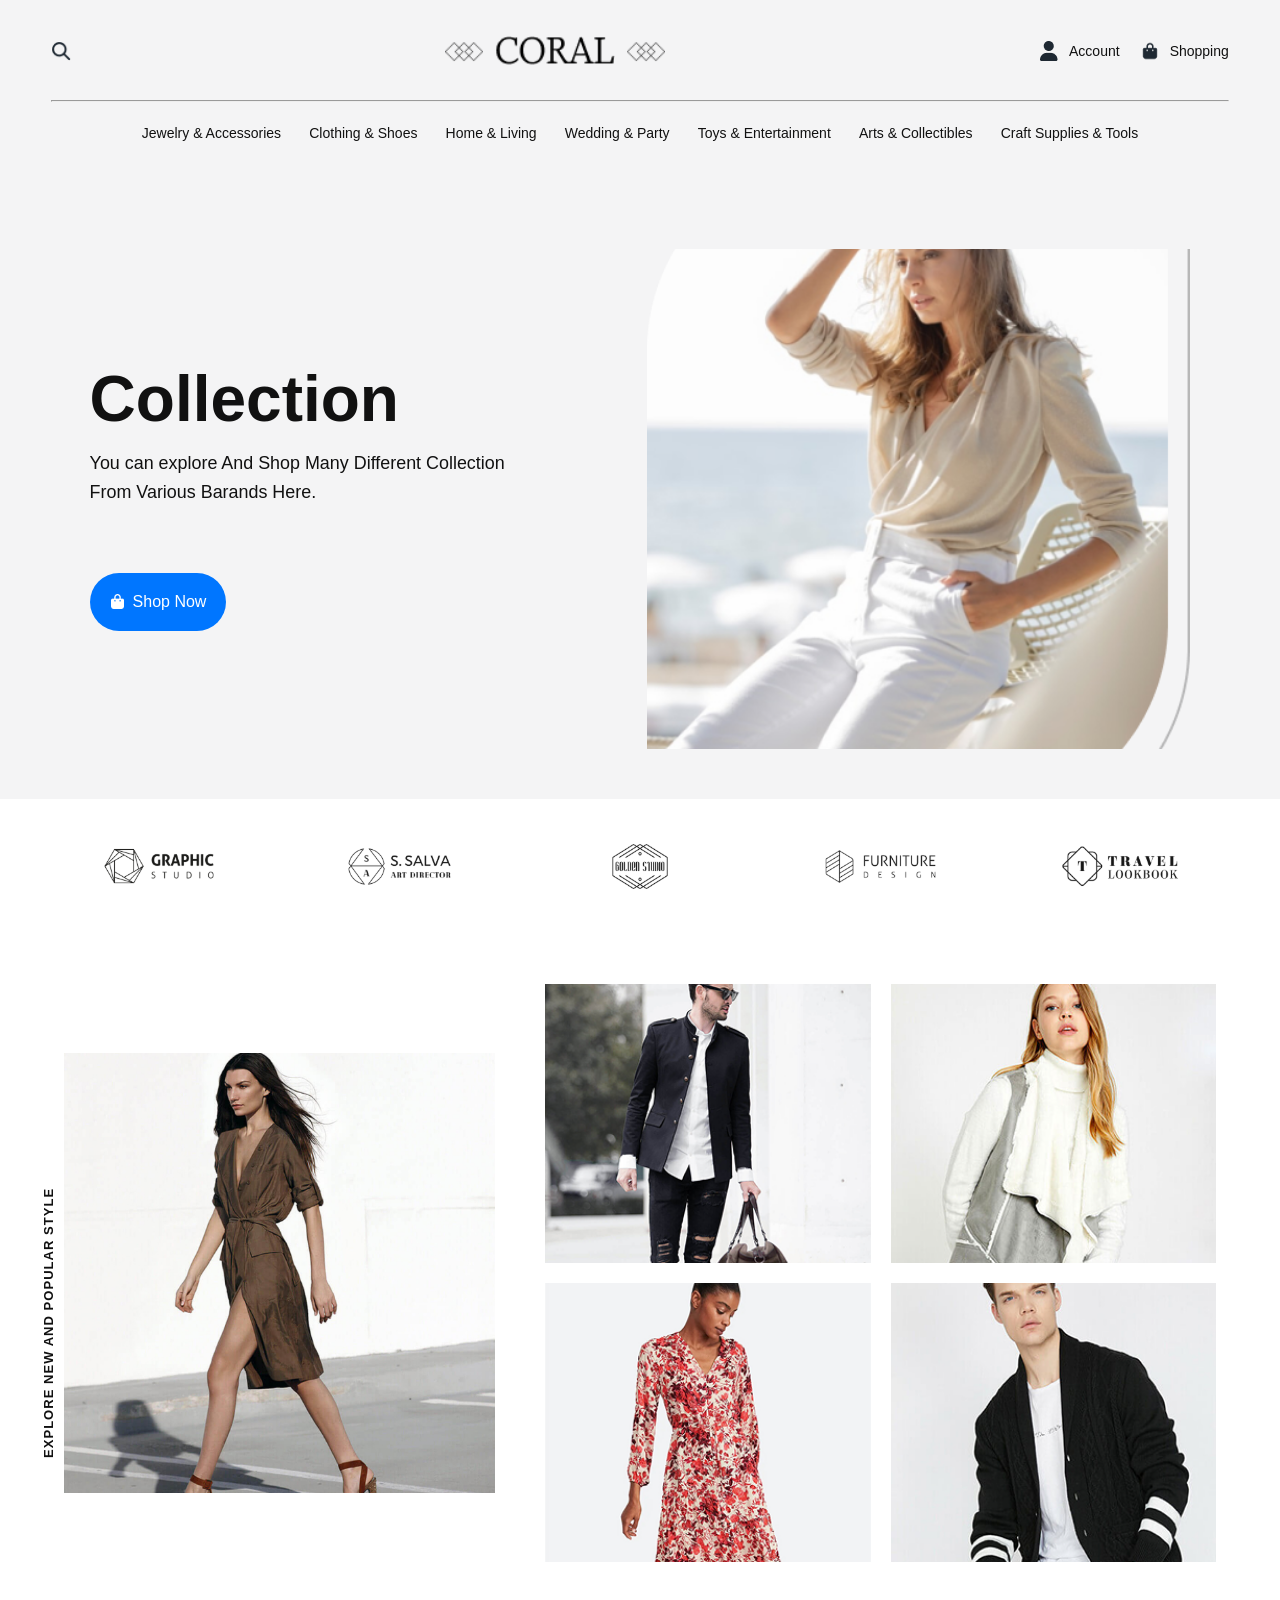
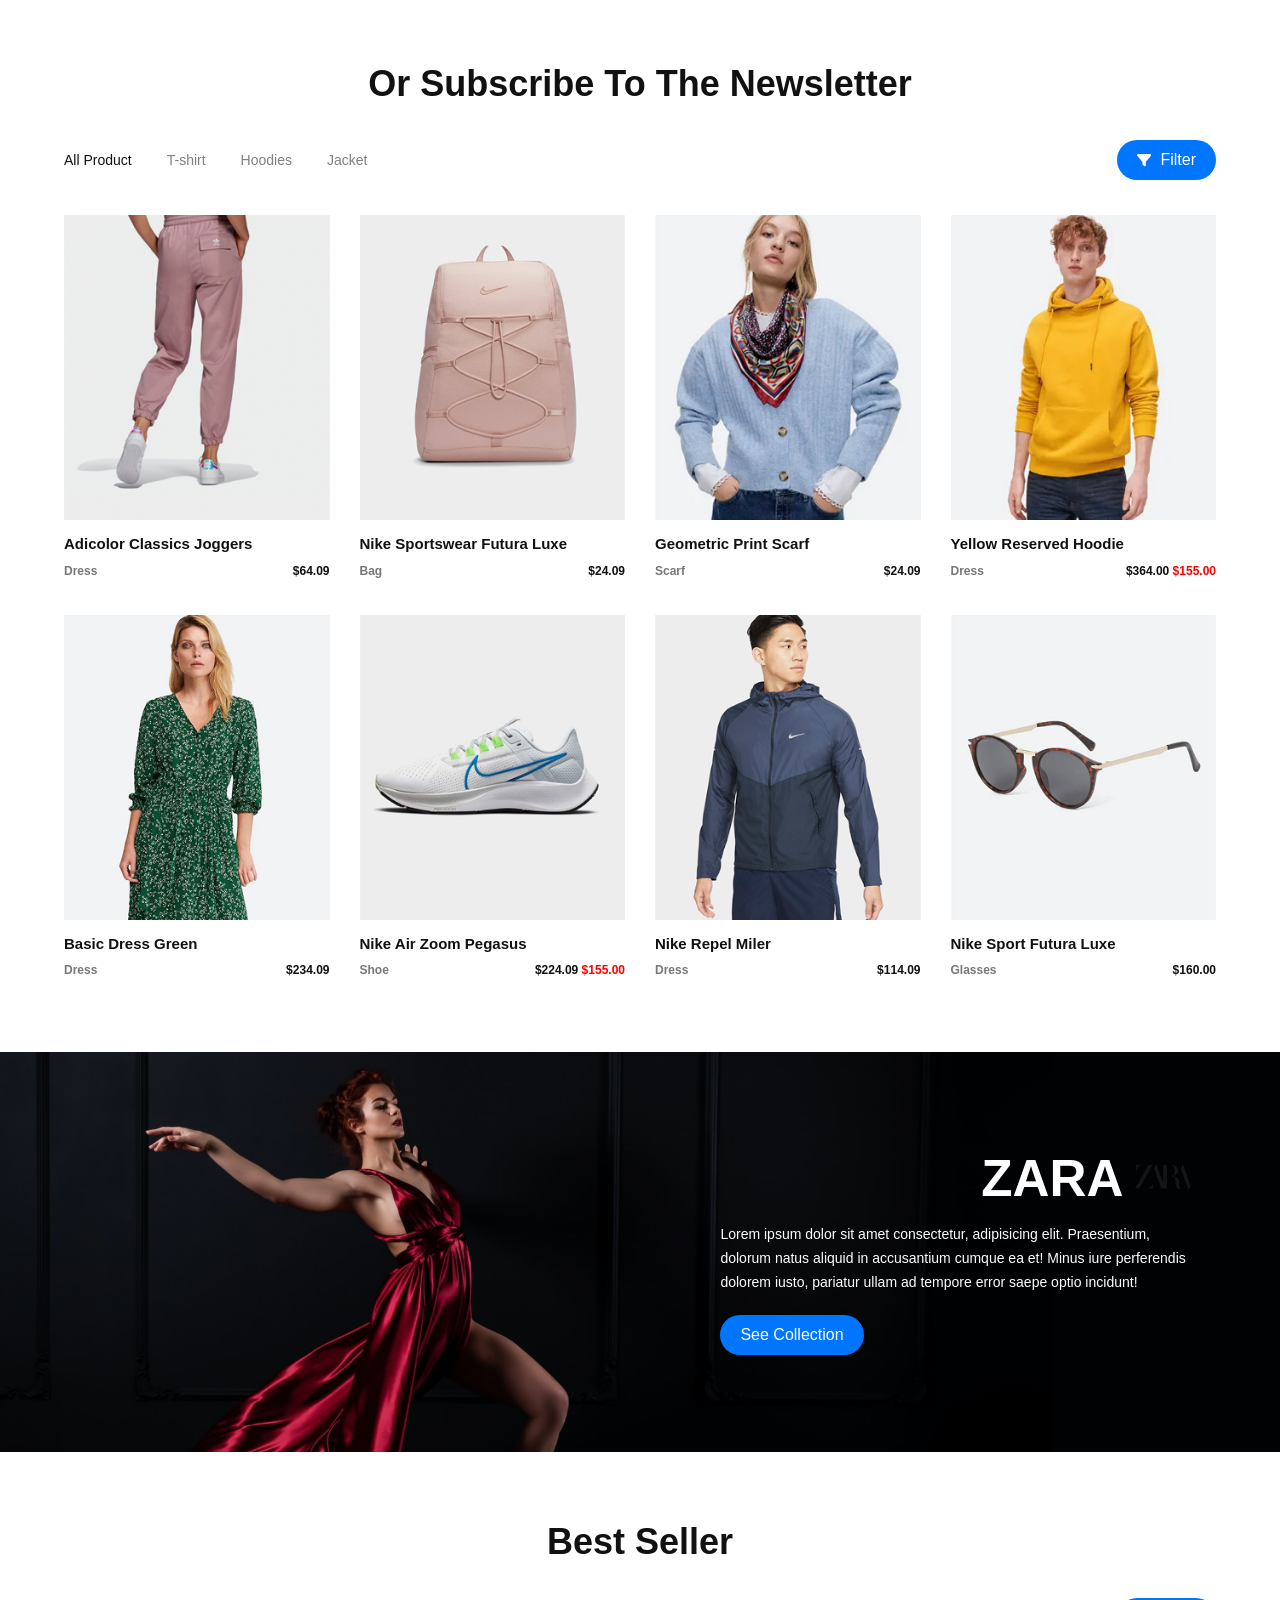
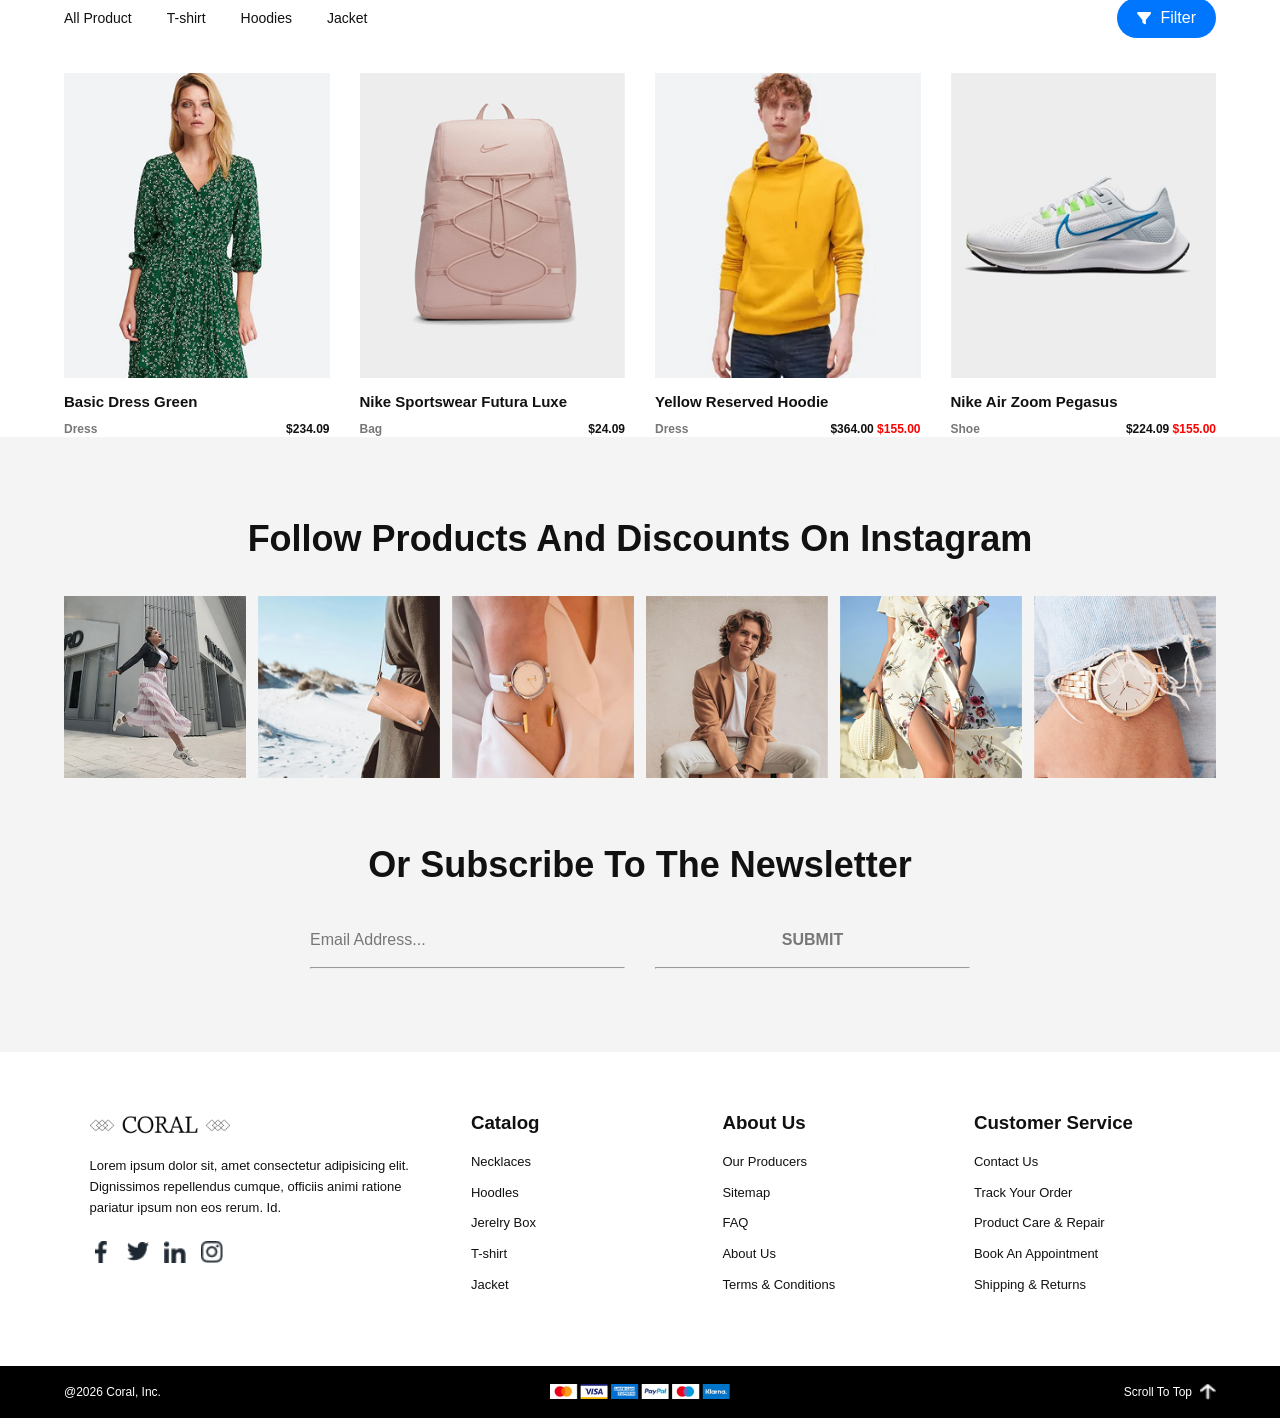
==== commit 6074ddd6: "link my style with css" ====
--- a/index.html
+++ b/index.html
@@ -4,8 +4,8 @@
     <meta charset="UTF-8">
     <meta name="viewport" content="width=device-width, initial-scale=1.0">
     <title>Home Page</title>
-    <!-- <link rel="stylesheet" href="style.css"> -->
-    <link rel="stylesheet" href="mainstyle.css">
+    <link rel="stylesheet" href="style.css">
+
 </head>
 <body>
 
